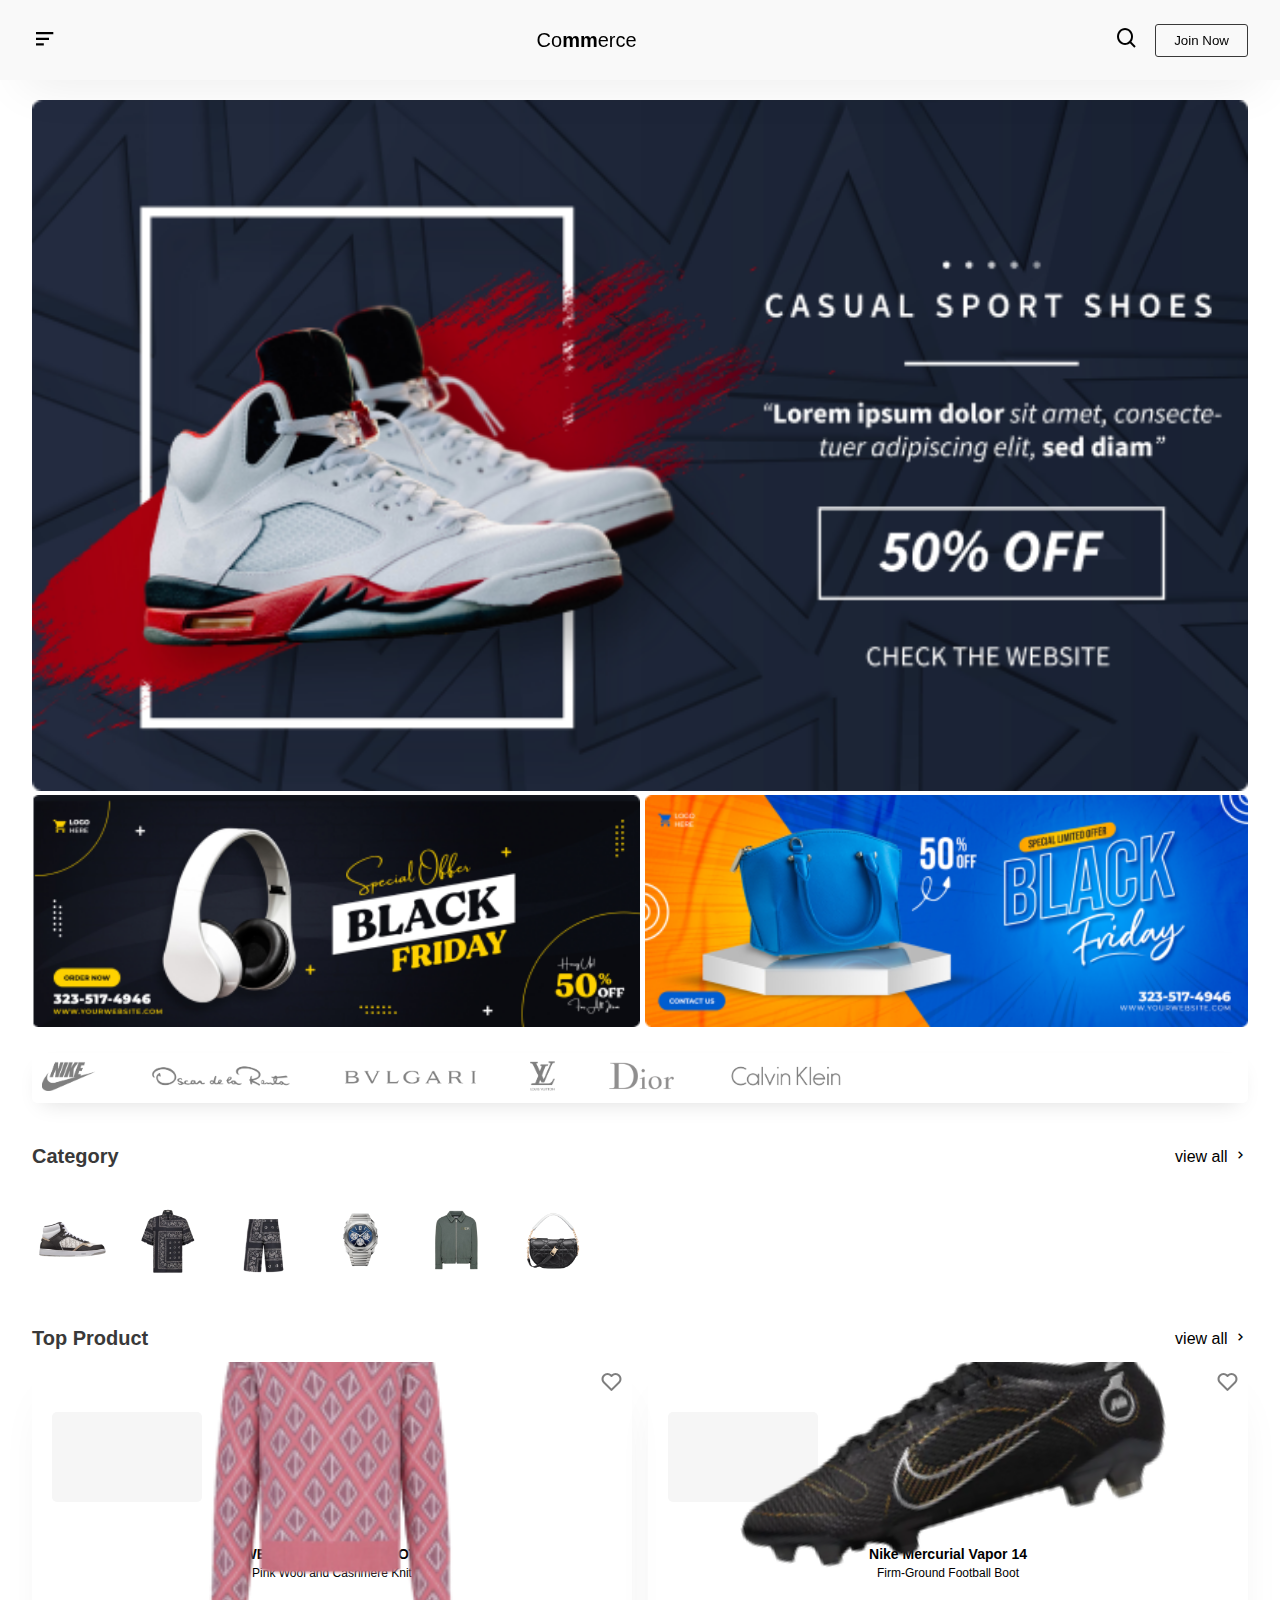
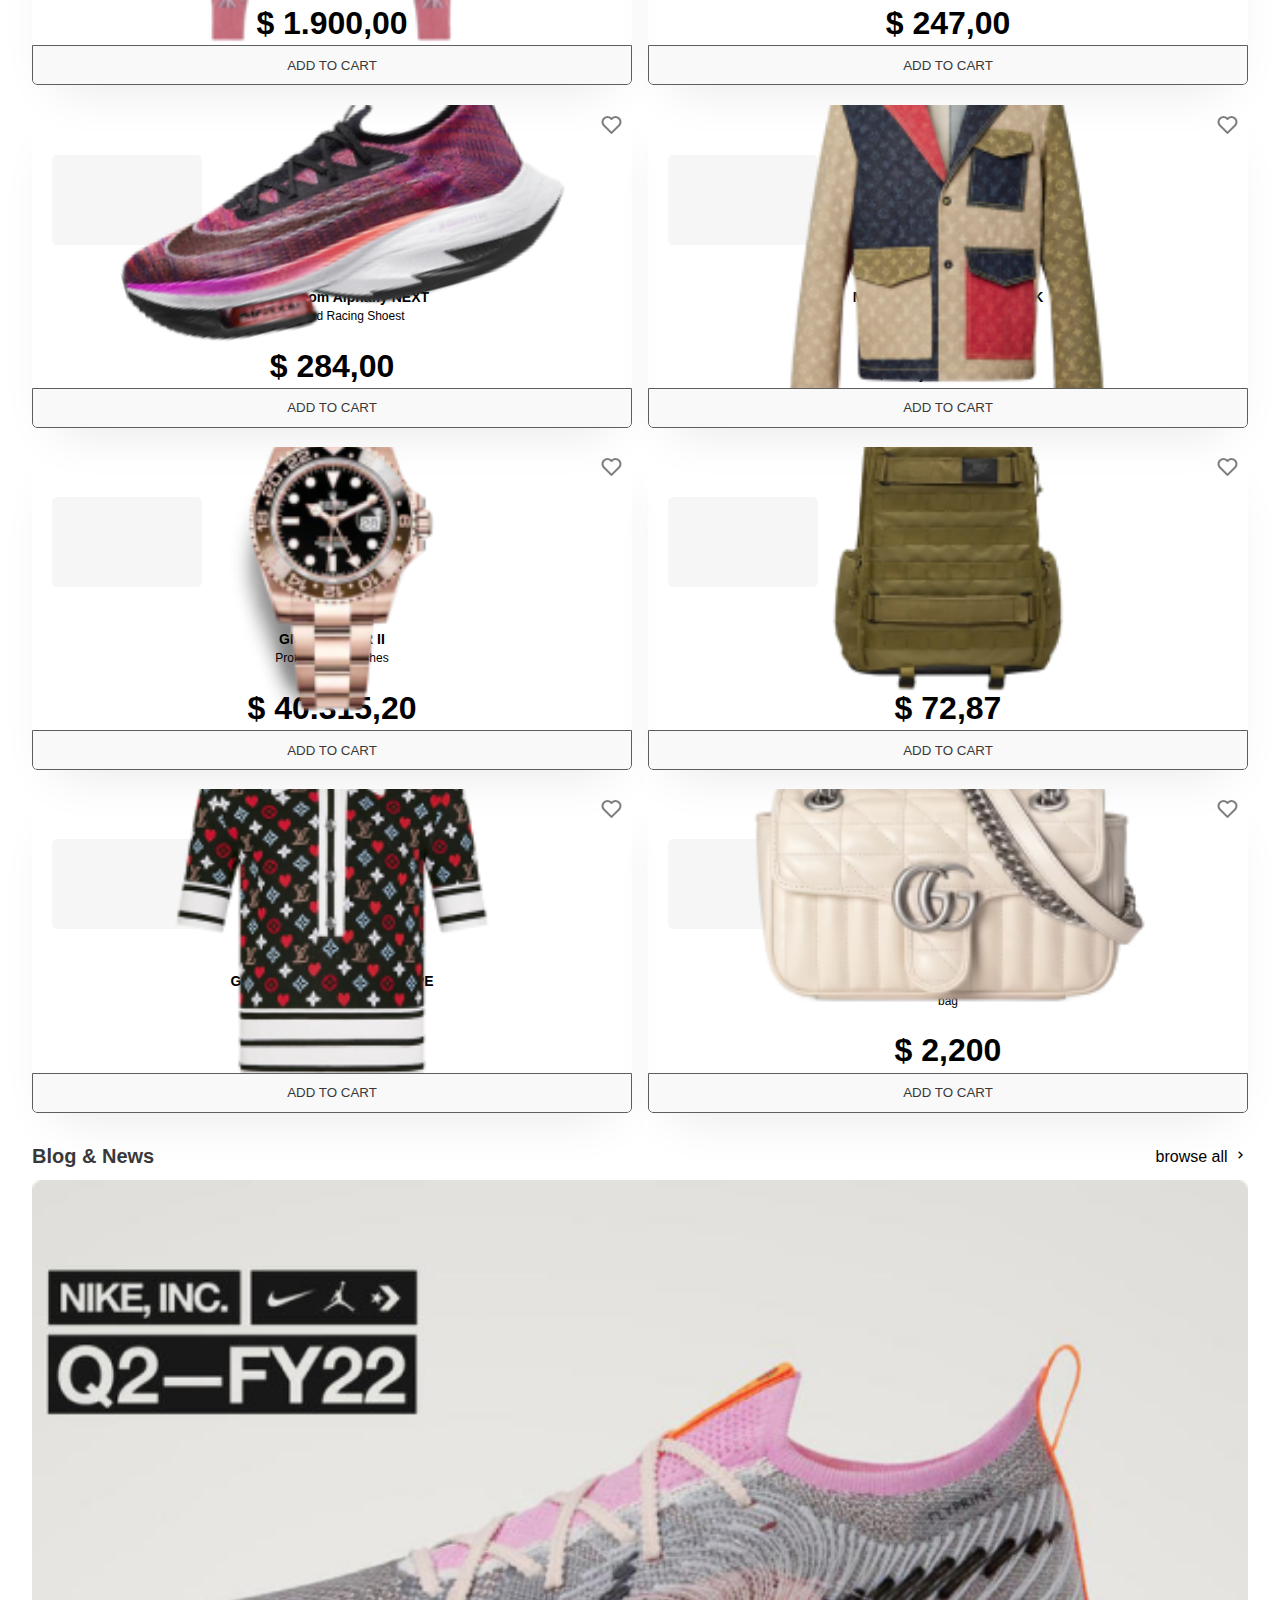
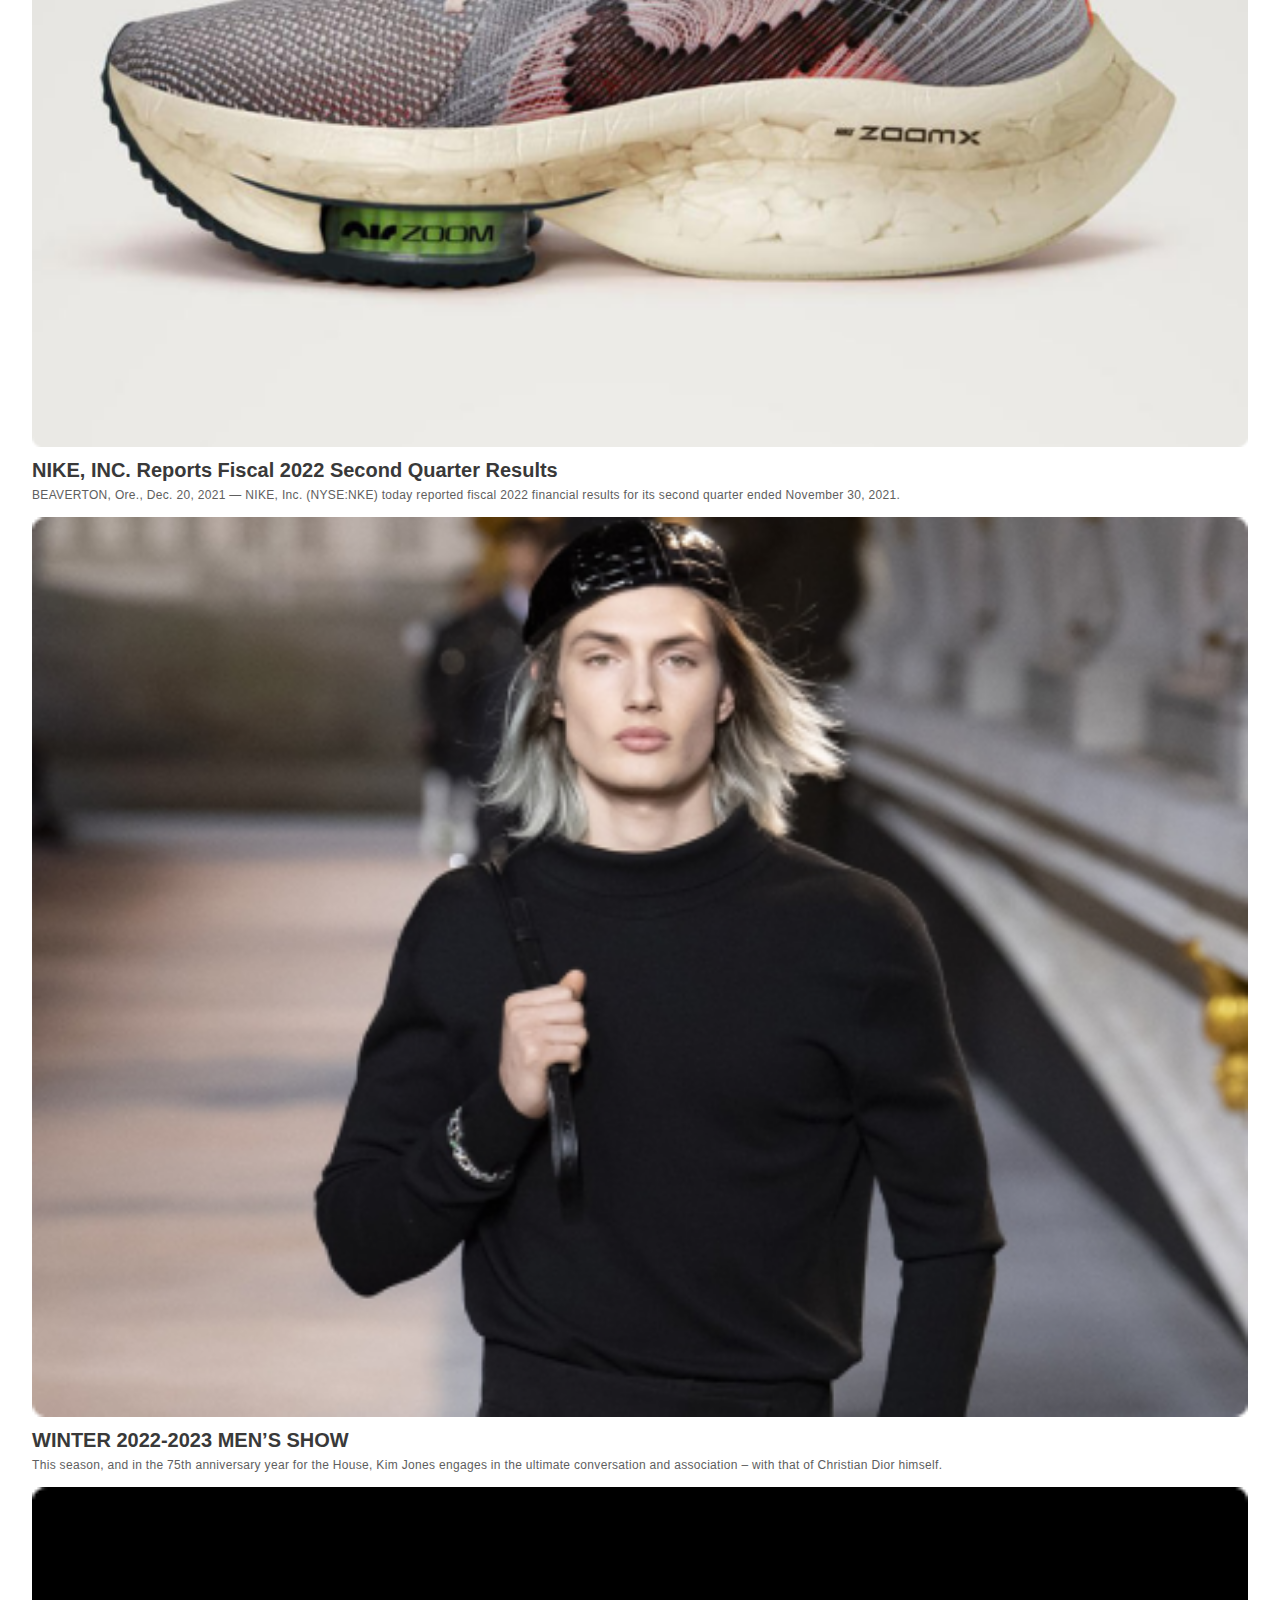
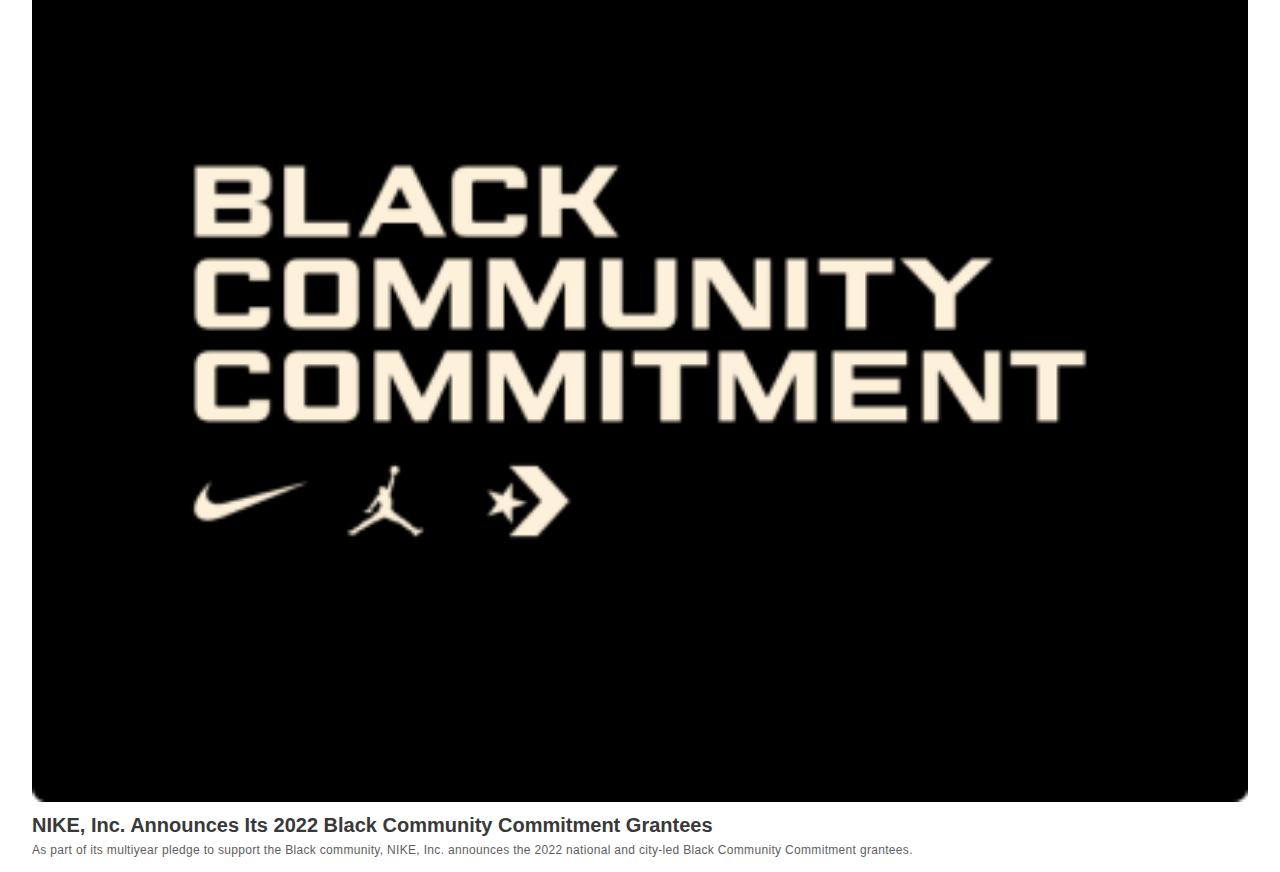
==== index.html @ ce69c4d4 "make blog section" ====
<!DOCTYPE html>
<html lang="en">
<head>
      <meta charset="UTF-8">
      <meta http-equiv="X-UA-Compatible" content="IE=edge">
      <meta name="viewport" content="width=device-width, initial-scale=1.0">
      <!-- Box Icon -->
      <link href='https://unpkg.com/boxicons@2.1.1/css/boxicons.min.css' rel='stylesheet'>
      <!-- Style Css -->
      <link rel="stylesheet" href="assets/css/style.css">
      <title>Document</title>
</head>
<body>
      <!-- ==========NAVBAR========== -->
      <section class="nav__container">
            <nav class="navbar" id="navbar">
                  <div class="nav__toggle">
                        <i class="bx bx-menu-alt-left toggle" ></i>
                  </div>

                  <div class="nav__menus">
                        <ul class="nav__list">
                              <li class="nav__link"><a href="#home" class="link__text"><i class='bx bx-home' ></i> Home</a></li>
                              <li class="nav__link"><a href="#shop" class="link__text"><i class='bx bx-store' ></i> Shop</a></li>
                              <li class="nav__link"><a href="#" class="link__text"><i class='bx bxl-blogger' ></i> Blog</a></li>
                              <li class="nav__link"><a href="assets/page/404page.html" class="link__text"><i class='bx bx-help-circle' ></i> Help</a></li>
                              <li class="nav__link"><a href="#" class="link__text"><i class='bx bx-cart' ></i> My Cart</a></li>
                        </ul>

                        <div class="close__toggle">
                              <i class='bx bx-x '></i>
                        </div>
                  </div>

                  <div class="brand__name">
                        <a href="#" class="logo">
                              <h1>Co<span>mm</span>erce</h1>
                        </a>
                  </div>

                  <div class="r__side">
                        <div class="search__icon">
                              <i class='bx bx-search' ></i>
                        </div>

                        <div class="join__button">
                              <button class="join">
                                    Join Now
                              </button>
                        </div>
                  </div>
            </nav>
      </section>
      <!-- ==========PRODUCT BANNER========== -->
      <section class="banner__container" id="home">
            <div class="banner__box1">
                  <img src="assets/img/banner-1.png" alt="Product Banner" class="main__banner">
            </div>
            <div class="banner__box2">
                  <img src="assets/img/banner-2.png" alt="Product Banner" class="secondary__banner">
                  <img src="assets/img/banner-3.png" alt="Product Banner" class="secondary__banner pl">
            </div>
      </section>
      <!-- ==========BRAND LOGO========== -->
      <section class="brand__container">
            <div class="logo__container">
                  <a href="https://www.nike.com/id/" class="brand__link" target="blank">
                        <img src="assets/img/brandIcon-1.png" alt="" class="brand__logo">
                  </a>
                  <a href="https://www.oscardelarenta.com/" class="brand__link" target="blank">
                        <img src="assets/img/brandIcon-2.png" alt="" class="brand__logo">
                  </a>
                  <a href="https://www.bulgari.com/en-int/" class="brand__link" target="blank">
                        <img src="assets/img/brandIcon-3.png" alt="" class="brand__logo">
                  </a>
                  <a href="https://ap.louisvuitton.com/eng-sg/homepage?dispatchCountry=SG" class="brand__link" target="blank">
                        <img src="assets/img/brandIcon-4.png" alt="" class="brand__logo">
                  </a>
                  <a href="https://www.dior.com/en_int" class="brand__link" target="blank">
                        <img src="assets/img/brandIcon-5.png" alt="" class="brand__logo">
                  </a>
                  <a href="https://www.calvinklein.us/en" class="brand__link" target="blank">
                        <img src="assets/img/brandIcon-6.png" alt="" class="brand__logo">
                  </a>
            </div>
      </section>
      <!-- ==========PRODUCT CATEGORY========== -->
      <section class="category__container">
            <div class="section__title">
                  <h3 class="tittle__header">Category</h3>
                  <a href="assets/page/404page.html" class="view__button">view all <i class='bx bx-chevron-right'></i></a>
            </div>
            <div class="inner__container">
                  <div class="category__box">
                        <a href="assets/page/404page.html" class="category__link"><img src="assets/img/productCategory-1.png" alt="" class="product__icon"></a>
                  </div>
                  <div class="category__box">
                        <a href="assets/page/404page.html" class="category__link"><img src="assets/img/productCategory-2.png" alt="" class="product__icon"></a>
                  </div>
                  <div class="category__box">
                        <a href="assets/page/404page.html" class="category__link"><img src="assets/img/productCategory-3.png" alt="" class="product__icon"></a>
                  </div>
                  <div class="category__box">
                        <a href="assets/page/404page.html" class="category__link"><img src="assets/img/productCategory-4.png" alt="" class="product__icon"></a>
                  </div>
                  <div class="category__box">
                        <a href="assets/page/404page.html" class="category__link"><img src="assets/img/productCategory-5.png" alt="" class="product__icon"></a>
                  </div>
                  <div class="category__box">
                        <a href="assets/page/404page.html" class="category__link"><img src="assets/img/productCategory-6.png" alt="" class="product__icon"></a>
                  </div>
            </div>
      </section>
      <!-- ==========PRODUCT CARD========== -->
      <section class="product__container" id="shop">
            <div class="section__title">
                  <h3 class="tittle__header">Top Product</h3>
                  <a href="assets/page/404page.html" class="view__button">view all <i class='bx bx-chevron-right'></i></a>
            </div>
            <div class="productCard__container">
                  <article class="product__card">
                        <div class="like__button ">
                              <svg xmlns="http://www.w3.org/2000/svg" class="i " width="24" height="24" viewBox="0 0 24 24" style="fill: rgba(0, 0, 0, 1);"><path d="M12 4.595a5.904 5.904 0 0 0-3.996-1.558 5.942 5.942 0 0 0-4.213 1.758c-2.353 2.363-2.352 6.059.002 8.412l7.332 7.332c.17.299.498.492.875.492a.99.99 0 0 0 .792-.409l7.415-7.415c2.354-2.354 2.354-6.049-.002-8.416a5.938 5.938 0 0 0-4.209-1.754A5.906 5.906 0 0 0 12 4.595zm6.791 1.61c1.563 1.571 1.564 4.025.002 5.588L12 18.586l-6.793-6.793c-1.562-1.563-1.561-4.017-.002-5.584.76-.756 1.754-1.172 2.799-1.172s2.035.416 2.789 1.17l.5.5a.999.999 0 0 0 1.414 0l.5-.5c1.512-1.509 4.074-1.505 5.584-.002z"></path></svg>
                        </div>

                        <div class="card__image">
                              <img src="assets/img/productCard-1.png" alt="" class="image__product">
                              <div class="image__background"></div>
                        </div>

                        <div class="card__text">
                              <h1 class="product__name">SWEATER - DIAMOND MOTIF</h1>
                              <h3 class="product__description">Pink Wool and Cashmere Knit</h3>
                        </div>

                        <div class="product__price">
                              <h1 class="price">$ 1.900,00</h1>
                        </div>

                        <div class="card__button">
                              <button class="addToCart__button">ADD TO CART</button>
                        </div>
                  </article>

                  <article class="product__card">
                        <div class="like__button ">
                              <svg xmlns="http://www.w3.org/2000/svg" class="i" width="24" height="24" viewBox="0 0 24 24" style="fill: rgba(0, 0, 0, 1);"><path d="M12 4.595a5.904 5.904 0 0 0-3.996-1.558 5.942 5.942 0 0 0-4.213 1.758c-2.353 2.363-2.352 6.059.002 8.412l7.332 7.332c.17.299.498.492.875.492a.99.99 0 0 0 .792-.409l7.415-7.415c2.354-2.354 2.354-6.049-.002-8.416a5.938 5.938 0 0 0-4.209-1.754A5.906 5.906 0 0 0 12 4.595zm6.791 1.61c1.563 1.571 1.564 4.025.002 5.588L12 18.586l-6.793-6.793c-1.562-1.563-1.561-4.017-.002-5.584.76-.756 1.754-1.172 2.799-1.172s2.035.416 2.789 1.17l.5.5a.999.999 0 0 0 1.414 0l.5-.5c1.512-1.509 4.074-1.505 5.584-.002z"></path></svg>
                        </div>

                        <div class="card__image">
                              <img src="assets/img/productCard-2.png" alt="" class="image__product shoes">
                              <div class="image__background"></div>
                        </div>

                        <div class="card__text">
                              <h1 class="product__name">Nike Mercurial Vapor 14</h1>
                              <h3 class="product__description">Firm-Ground Football Boot</h3>
                        </div>

                        <div class="product__price">
                              <h1 class="price">$ 247,00</h1>
                        </div>

                        <div class="card__button">
                              <button class="addToCart__button">ADD TO CART</button>
                        </div>
                  </article>

                  <article class="product__card">
                        <div class="like__button">
                              <svg xmlns="http://www.w3.org/2000/svg" class="i" width="24" height="24" viewBox="0 0 24 24" style="fill: rgba(0, 0, 0, 1);"><path d="M12 4.595a5.904 5.904 0 0 0-3.996-1.558 5.942 5.942 0 0 0-4.213 1.758c-2.353 2.363-2.352 6.059.002 8.412l7.332 7.332c.17.299.498.492.875.492a.99.99 0 0 0 .792-.409l7.415-7.415c2.354-2.354 2.354-6.049-.002-8.416a5.938 5.938 0 0 0-4.209-1.754A5.906 5.906 0 0 0 12 4.595zm6.791 1.61c1.563 1.571 1.564 4.025.002 5.588L12 18.586l-6.793-6.793c-1.562-1.563-1.561-4.017-.002-5.584.76-.756 1.754-1.172 2.799-1.172s2.035.416 2.789 1.17l.5.5a.999.999 0 0 0 1.414 0l.5-.5c1.512-1.509 4.074-1.505 5.584-.002z"></path></svg>
                        </div>

                        <div class="card__image">
                              <img src="assets/img/productCard-3.png" alt="" class="image__product shoes">
                              <div class="image__background"></div>
                        </div>

                        <div class="card__text">
                              <h1 class="product__name">Nike Air Zoom Alphafly NEXT</h1>
                              <h3 class="product__description">Men's Road Racing Shoest</h3>
                        </div>

                        <div class="product__price">
                              <h1 class="price">$ 284,00</h1>
                        </div>

                        <div class="card__button">
                              <button class="addToCart__button">ADD TO CART</button>
                        </div>
                  </article>

                  <article class="product__card">
                        <div class="like__button">
                              <svg xmlns="http://www.w3.org/2000/svg" class="i" width="24" height="24" viewBox="0 0 24 24" style="fill: rgba(0, 0, 0, 1);"><path d="M12 4.595a5.904 5.904 0 0 0-3.996-1.558 5.942 5.942 0 0 0-4.213 1.758c-2.353 2.363-2.352 6.059.002 8.412l7.332 7.332c.17.299.498.492.875.492a.99.99 0 0 0 .792-.409l7.415-7.415c2.354-2.354 2.354-6.049-.002-8.416a5.938 5.938 0 0 0-4.209-1.754A5.906 5.906 0 0 0 12 4.595zm6.791 1.61c1.563 1.571 1.564 4.025.002 5.588L12 18.586l-6.793-6.793c-1.562-1.563-1.561-4.017-.002-5.584.76-.756 1.754-1.172 2.799-1.172s2.035.416 2.789 1.17l.5.5a.999.999 0 0 0 1.414 0l.5-.5c1.512-1.509 4.074-1.505 5.584-.002z"></path></svg>
                        </div>

                        <div class="card__image">
                              <img src="assets/img/productCard-4.png" alt="" class="image__product ">
                              <div class="image__background"></div>
                        </div>

                        <div class="card__text">
                              <h1 class="product__name">MONOGRAM COLORBLOCK</h1>
                              <h3 class="product__description">TAILORED DENIM JACKET</h3>
                        </div>

                        <div class="product__price">
                              <h1 class="price">$ 3,700.00</h1>
                        </div>

                        <div class="card__button">
                              <button class="addToCart__button">ADD TO CART</button>
                        </div>
                  </article>

                  <article class="product__card">
                        <div class="like__button">
                              <svg xmlns="http://www.w3.org/2000/svg" class="i" width="24" height="24" viewBox="0 0 24 24" style="fill: rgba(0, 0, 0, 1);"><path d="M12 4.595a5.904 5.904 0 0 0-3.996-1.558 5.942 5.942 0 0 0-4.213 1.758c-2.353 2.363-2.352 6.059.002 8.412l7.332 7.332c.17.299.498.492.875.492a.99.99 0 0 0 .792-.409l7.415-7.415c2.354-2.354 2.354-6.049-.002-8.416a5.938 5.938 0 0 0-4.209-1.754A5.906 5.906 0 0 0 12 4.595zm6.791 1.61c1.563 1.571 1.564 4.025.002 5.588L12 18.586l-6.793-6.793c-1.562-1.563-1.561-4.017-.002-5.584.76-.756 1.754-1.172 2.799-1.172s2.035.416 2.789 1.17l.5.5a.999.999 0 0 0 1.414 0l.5-.5c1.512-1.509 4.074-1.505 5.584-.002z"></path></svg>
                        </div>

                        <div class="card__image">
                              <img src="assets/img/productCard-5.png" alt="" class="image__product ">
                              <div class="image__background"></div>
                        </div>

                        <div class="card__text">
                              <h1 class="product__name">GMT-MASTER II</h1>
                              <h3 class="product__description">Professional watches</h3>
                        </div>

                        <div class="product__price">
                              <h1 class="price">$ 40.315,20</h1>
                        </div>

                        <div class="card__button">
                              <button class="addToCart__button">ADD TO CART</button>
                        </div>
                  </article>

                  <article class="product__card">
                        <div class="like__button">
                              <svg xmlns="http://www.w3.org/2000/svg" class="i" width="24" height="24" viewBox="0 0 24 24" style="fill: rgba(0, 0, 0, 1);"><path d="M12 4.595a5.904 5.904 0 0 0-3.996-1.558 5.942 5.942 0 0 0-4.213 1.758c-2.353 2.363-2.352 6.059.002 8.412l7.332 7.332c.17.299.498.492.875.492a.99.99 0 0 0 .792-.409l7.415-7.415c2.354-2.354 2.354-6.049-.002-8.416a5.938 5.938 0 0 0-4.209-1.754A5.906 5.906 0 0 0 12 4.595zm6.791 1.61c1.563 1.571 1.564 4.025.002 5.588L12 18.586l-6.793-6.793c-1.562-1.563-1.561-4.017-.002-5.584.76-.756 1.754-1.172 2.799-1.172s2.035.416 2.789 1.17l.5.5a.999.999 0 0 0 1.414 0l.5-.5c1.512-1.509 4.074-1.505 5.584-.002z"></path></svg>
                        </div>

                        <div class="card__image">
                              <img src="assets/img/productCard-6.png" alt="" class="image__product ">
                              <div class="image__background"></div>
                        </div>

                        <div class="card__text">
                              <h1 class="product__name">Nike Sportswear RPM</h1>
                              <h3 class="product__description">Backpack (26L)</h3>
                        </div>

                        <div class="product__price">
                              <h1 class="price">$ 72,87</h1>
                        </div>

                        <div class="card__button">
                              <button class="addToCart__button">ADD TO CART</button>
                        </div>
                  </article>

                  <article class="product__card">
                        <div class="like__button">
                              <svg xmlns="http://www.w3.org/2000/svg" class="i" width="24" height="24" viewBox="0 0 24 24" style="fill: rgba(0, 0, 0, 1);"><path d="M12 4.595a5.904 5.904 0 0 0-3.996-1.558 5.942 5.942 0 0 0-4.213 1.758c-2.353 2.363-2.352 6.059.002 8.412l7.332 7.332c.17.299.498.492.875.492a.99.99 0 0 0 .792-.409l7.415-7.415c2.354-2.354 2.354-6.049-.002-8.416a5.938 5.938 0 0 0-4.209-1.754A5.906 5.906 0 0 0 12 4.595zm6.791 1.61c1.563 1.571 1.564 4.025.002 5.588L12 18.586l-6.793-6.793c-1.562-1.563-1.561-4.017-.002-5.584.76-.756 1.754-1.172 2.799-1.172s2.035.416 2.789 1.17l.5.5a.999.999 0 0 0 1.414 0l.5-.5c1.512-1.509 4.074-1.505 5.584-.002z"></path></svg>
                        </div>

                        <div class="card__image">
                              <img src="assets/img/productCard-7.png" alt="" class="image__product ">
                              <div class="image__background"></div>
                        </div>

                        <div class="card__text">
                              <h1 class="product__name">GAME ON CONTRAST STRIPE</h1>
                              <h3 class="product__description">POLO TOP</h3>
                        </div>

                        <div class="product__price">
                              <h1 class="price">$ 2,800.00</h1>
                        </div>

                        <div class="card__button">
                              <button class="addToCart__button">ADD TO CART</button>
                        </div>
                  </article>

                  <article class="product__card">
                        <div class="like__button">
                              <svg xmlns="http://www.w3.org/2000/svg" class="i" width="24" height="24" viewBox="0 0 24 24" style="fill: rgba(0, 0, 0, 1);"><path d="M12 4.595a5.904 5.904 0 0 0-3.996-1.558 5.942 5.942 0 0 0-4.213 1.758c-2.353 2.363-2.352 6.059.002 8.412l7.332 7.332c.17.299.498.492.875.492a.99.99 0 0 0 .792-.409l7.415-7.415c2.354-2.354 2.354-6.049-.002-8.416a5.938 5.938 0 0 0-4.209-1.754A5.906 5.906 0 0 0 12 4.595zm6.791 1.61c1.563 1.571 1.564 4.025.002 5.588L12 18.586l-6.793-6.793c-1.562-1.563-1.561-4.017-.002-5.584.76-.756 1.754-1.172 2.799-1.172s2.035.416 2.789 1.17l.5.5a.999.999 0 0 0 1.414 0l.5-.5c1.512-1.509 4.074-1.505 5.584-.002z"></path></svg>
                        </div>

                        <div class="card__image">
                              <img src="assets/img/productCard-8.png" alt="" class="image__product ">
                              <div class="image__background"></div>
                        </div>

                        <div class="card__text">
                              <h1 class="product__name">GG Marmont mini shoulder</h1>
                              <h3 class="product__description">bag</h3>
                        </div>

                        <div class="product__price">
                              <h1 class="price">$ 2,200</h1>
                        </div>

                        <div class="card__button">
                              <button class="addToCart__button">ADD TO CART</button>
                        </div>
                  </article>
            </div>
      </section>
      <!-- ==========BLOG AND NEWS========== -->
      <section class="blog__container">
            <div class="section__title">
                  <h3 class="tittle__header">Blog & News</h3>
                  <a href="assets/page/404page.html" class="view__button">browse all <i class='bx bx-chevron-right'></i></a>
            </div>

            <div class="content__container">
                  <article class="blog__wrapper">
                        <div class="blog__image">
                              <img src="assets/img/blogImg-1.png" alt="" class="image__blog">
                        </div>
                        <div class="blog__information">
                              <a href="https://news.nike.com/news/nike-inc-reports-fiscal-2022-second-quarter-results" class="blog__title">NIKE, INC. Reports Fiscal 2022 Second Quarter Results</a>
                              <h4 class="blog__descriptionn">BEAVERTON, Ore., Dec. 20, 2021 — NIKE, Inc. (NYSE:NKE) today reported fiscal 2022 financial results for its second quarter ended November 30, 2021.</h4>
                        </div>
                  </article>

                  <article class="blog__wrapper">
                        <div class="blog__image">
                              <img src="assets/img/blogImg-2.png" alt="" class="image__blog">
                        </div>
                        <div class="blog__information">
                              <a href="https://www.dior.com/en_sk/mens-fashion/shows/winter-2022-2023-men%E2%80%99s-show" class="blog__title">WINTER 2022-2023 MEN’S SHOW</a>
                              <h4 class="blog__descriptionn">This season, and in the 75th anniversary year for the House, Kim Jones engages in the ultimate conversation and association – with that of Christian Dior himself.</h4>
                        </div>
                  </article>

                  <article class="blog__wrapper">
                        <div class="blog__image">
                              <img src="assets/img/blogImg-3.png" alt="" class="image__blog">
                        </div>
                        <div class="blog__information">
                              <a href="https://news.nike.com/news/nike-inc-black-community-commitment-2022" class="blog__title">NIKE, Inc. Announces Its 2022 Black Community Commitment Grantees</a>
                              <h4 class="blog__descriptionn">As part of its multiyear pledge to support the Black community, NIKE, Inc. announces the 2022 national and city-led Black Community Commitment grantees.</h4>
                        </div>
                  </article>
            </div>
      </section>
      <!-- ==========FOOTER========== -->
<!-- Javascript -->
<script src="assets/js/main.js"></script>
</body>
</html>
---- assets/css/style.css ----
/* ==========BASE========== */
*{
      margin: 0;
      padding: 0;
      box-sizing: border-box;
}

html{
      scroll-behavior: smooth;
      font-family: poppy-sans, sans-serif;
}

button{
      cursor: pointer;
      outline: 0;
}

ul,li,ol,a{
      text-decoration: none;
      list-style: none;
      color: #000;
}
/* ==========VARIABLE========== */
:root{
      --p__color: #393939;
      --s__color: #5E5E5E;
      --d__color: #f9f9f9;

      --soft__shadow: 1px 24px 50px -23px rgba(0, 0, 0, 0.1);
      --normal__shadow: 0px 9px 22px -10px rgba(0, 0, 0, 0.15);
      --hard__shadow: 0px 100px 80px rgba(0, 0, 0, 0.07), 0px 30.1471px 24.1177px rgba(0, 0, 0, 0.0456112), 0px 12.5216px 10.0172px rgba(0, 0, 0, 0.035), 0px 4.5288px 3.62304px rgba(0, 0, 0, 0.0243888);

      --h1: 1.625rem; /* 26px */
      --h2: 1.5rem; /* 24px */
      --h3: 1.25rem; /* 20px */
      --h4: 1.125rem; /* 18px */
      --h5: 1rem; /* 16px */
      --h6: .875rem; /* 14px */
      --p: .75rem; /* 12px */

      --sb:600;
      --m:500;
      --l:300;
}

/* ==========REUSABLE========== */
.pl{
      padding-left: 5px;
}


/* ==========NAVBAR========== */
.nav__container{
      width: 100%;
      height: 80px;
      position: fixed;
      top: 0;
      right: 0;
      background: var(--d__color);
      z-index: 11;
      box-shadow: var(--soft__shadow)
}

.navbar{
      width: 95%;
      height: 100%;
      margin: 0 auto;
      display: flex;
      justify-content: space-between;
      align-items: center;
}

.nav__menus{
      display:flex;
      flex-direction:column;
      justify-content:center;
      align-items: center;
      gap: 1.15rem;
      position: fixed;
      top:0;
      right: 1960px;
      width: 100%;
      height: 100%;
      background: var(--d__color);
      transition: .6s ease-in-out;
      z-index: 100;
}

.nav__menus.open{
      right: 0;
      transition: .6s ease-in-out;
}

.nav__list{
      display: inherit;
      flex-direction: column;
      gap: 1.5rem;
      padding: 12px;
}

.close__toggle > i{
      font-size: var(--h1);
      color: var(--p__color);
      cursor: pointer;
}

.nav__link > a{
      font-size: var(--h5);
      font-weight: var(--l);
      color: var(--s__color);
}

.nav__link > a:hover{
      color: var(--p__color);
      font-weight: var(--m);
}

.nav__link > a > i{
      font-weight: var(--m);
      color: var(--p__color);
      font-size: var(--h3);
}

.nav__toggle > .bx{
      font-size: var(--h1);
      cursor: pointer;
}

.logo > h1{
      font-weight: var(--m);
      font-size: var(--h3);
}

.logo > h1 > span{
      font-weight: var(--sb);
}

.r__side{
      display: flex;
      gap: 1rem;
      align-items: center;
}

.search__icon > i{
      font-size: var(--h2);
      cursor: pointer;
}

.join{
      padding: 8px 18px;
      background: none;
      border: .5px solid var(--p__color);
      border-radius: 3px;
      transition: .3s ease-in-out;
}

.join:hover{
      /* border: .1px; */
      background: var(--p__color);
      color: var(--d__color);
      transition: .3s ease-in-out;
}
/* ==========PRODUCT BANNER========== */
.banner__container{
      width: 100%;
      height: auto;
      display: flex;
      flex-direction: column;
      align-items: center;
      /* justify-content: center; */
      margin-top: 100px;

}

.banner__box1,.banner__box2{
      width: 95%;
}

.banner__box1 > img {
      width: 100%;
      height: auto;
      object-fit: cover;
}

.banner__box2{
      display: flex;
}

.banner__box2 > img {
      width: 50%;
      /* padding: 0px 0px 0px 5px; */
}
/* ==========BRAND LOGO========== */
.brand__container{
      width: 100%;
      height: auto;
      margin-bottom: 42px;
}

.logo__container{
      width: 95%;
      height: 50px;
      margin: 26px auto 0 auto;
      background: #ffff;
      border-radius: 5px;
      overflow-x: scroll;
      display: flex;
      gap: 2rem;
      align-items: center;
      box-shadow: var(--normal__shadow);
}

::-webkit-scrollbar {
      display: none;
}

.logo__container > a > img {
      width: auto;
      height: 30px;
      padding: 0 10px;
      opacity: .5;
      transition: .3s ease-in-out;
}

.logo__container > img:hover{
      opacity: 1;
      transition: .3s ease-in-out;
}

/* ==========PRODUCT CATEGORY========== */
.category__container{
      width: 100%;
      height: auto;
      margin-bottom: 42px;
}

.inner__container{
      width: 95%;
      height: auto;
      margin: 32px auto 32px auto;
      display: flex;
      flex-wrap: wrap;
      /* justify-content:space-between; */
      row-gap: 1.5rem;
      column-gap: 1rem;
}

.category__box{
      background: #ffff;
      border-radius: 5px;
}

.category__box:hover{
      box-shadow: var(--normal__shadow);
}

.category__box > a > img{
      width: 80px;
}
/* ==========PRODUCT CARD========== */
.product__container{
      width: 100%;
      height: auto;
      /* margin-bottom: 32px; */
}

.section__title{
      width: 95%;
      height: auto;
      display: flex;
      align-items: center;
      justify-content: space-between;
      margin: 12px auto;
}

.tittle__header{
      color: var(--p__color);
      font-size: var(--h3);
      font-weight: var(--sb);
}

.productCard__container{
      width: 95%;
      margin: 0 auto 32px auto;
      display: grid;
      grid-template-columns: repeat(2, 1fr);
      gap: 1rem;
      row-gap: 1.2rem;
}

.product__card{
      min-width: 150px;
      min-height: 300px;
      border-radius: 5px;
      box-shadow: var(--soft__shadow);
      cursor: pointer;
      overflow: hidden;
}

.product__card:hover{
      outline: 1px solid var(--s__color);
}

.product__card:hover > .card__image > .image__product{
      transform: scale(1.05);
      transition: .3s ease-in-out;
}

.product__card:hover > .card__image > .shoes{
      transform: scale(5);
      transform: rotate(-10deg);
}

.product__card:hover .addToCart__button{
      background: var(--p__color);
      color: var(--d__color);
      transition: all .3s ease-in-out;
}

.card__image{
      width: 100%;
      height: 150px;
      margin-bottom: 8px;
      position: relative;
      display: flex;
      align-items: center;
      justify-content: center;
}

.card__image::before{
      content: "";
      position: absolute;
      width: 150px;
      height: 90px;
      background: #f6f6f6;
      border-radius: 5px;
      z-index: -1;
      top: 25px;
      left: 20px;
}

.image__product{
      width: 90%;
      height: auto;
      object-fit: cover;
      -moz-user-select: none;
      -webkit-user-select: none;
      user-select: none;
      transition: all .3s ease-in-out;
}

.shoes{
      transform: rotate(-15deg);
}

.like__button{
      position: relative;
      width: 100%;
      height: 25px;
}

.like__button > .i {
      position: absolute;
      top: 0;
      right: 0;
      width: 25px;
      font-weight: var(--l);
      color: var(--s__color);
      cursor: pointer;
      margin: 8px 8px 0 0;
      opacity: .5;
}

.liked{
      background: red;
}

.card__text, .product__price{
      width: 100%;
      height: auto;
      text-align: center;
      line-height: 1.2rem;
}

.card__text{
      display: block;
      min-height: 60px;
}

.product__price{
      margin-bottom:12px;
}

.product__name{
      font-size: var(--h6);
      font-weight: var(--sb)
}

.product__description{
      font-size: var(--p);
      font-weight: var(--l);
}

.price{
      margin: 9px 0;
}

.card__button{
      width: 100%;
      height: 40px;
      position: relative;
}

.addToCart__button{
      position: absolute;
      bottom: 0;
      right: 0;
      width: 100%;
      height: 100%;
      border-radius: 0 0 5px 5px;
      border: 1px solid var(--s__color);
      color: var(--p__color);
      background: var(--d__color);
      transition: all .3s ease-in-out ;
}



/* ==========BLOG AND NEWS========== */
.blog__container{
      width: 100%;
      height: 100%;
}

.content__container{
      width: 95%;
      margin: 0 auto;
}

.blog__wrapper{
      width: 100%;
      margin: 0 auto 14px auto;
}

.blog__image{
      width: 100%;
      margin-bottom: 8px;
}

.image__blog{
      width: 100%;
      height: auto;
      object-fit:cover;
}

.blog__title{
      font-size: var(--h3);
      color: var(--p__color);
      font-weight: var(--sb);
}

.blog__title:hover{
      color: #000;
      transition: .3s ease-in-out;
}

.blog__descriptionn{
      font-size: var(--p);
      color: var(--s__color);
      font-weight: var(--l);
      line-height:15px;
      letter-spacing:0.02rem;
      margin-top: 6px;
}
/* ==========FOOTER========== */
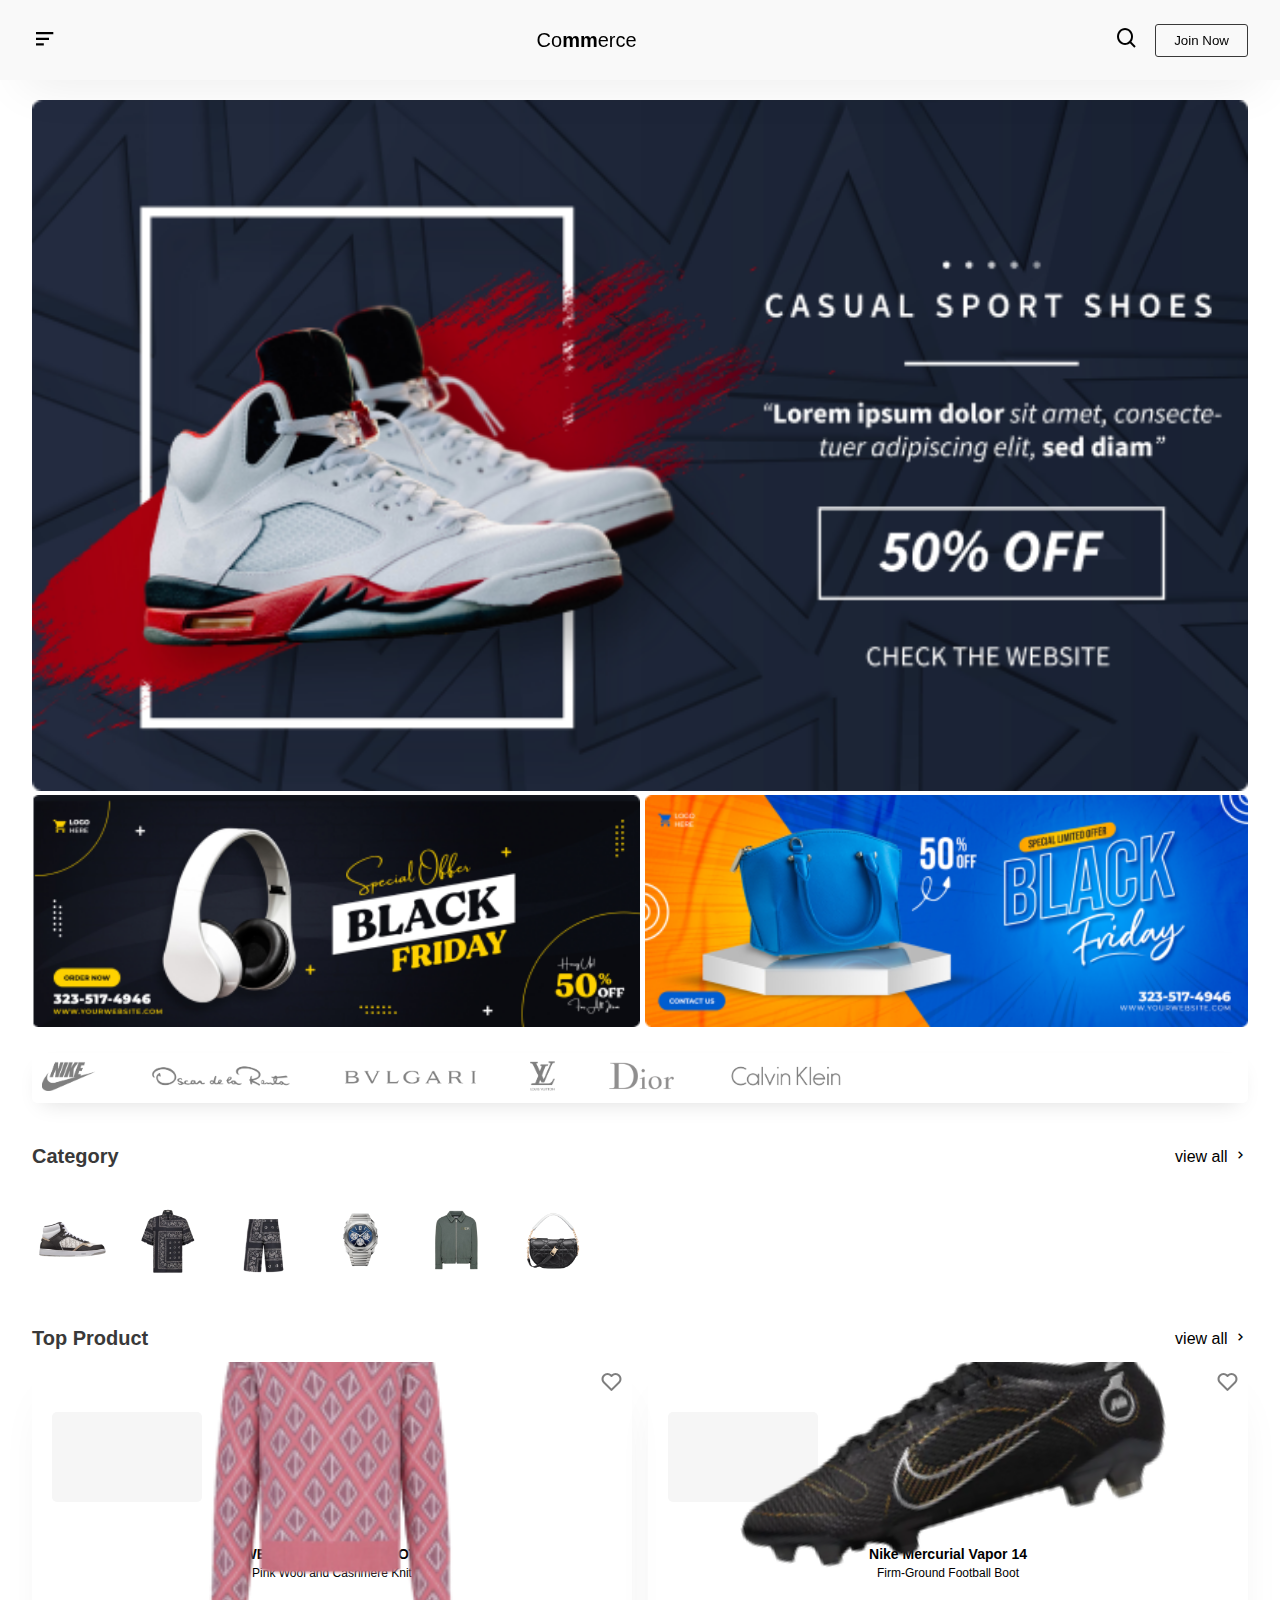
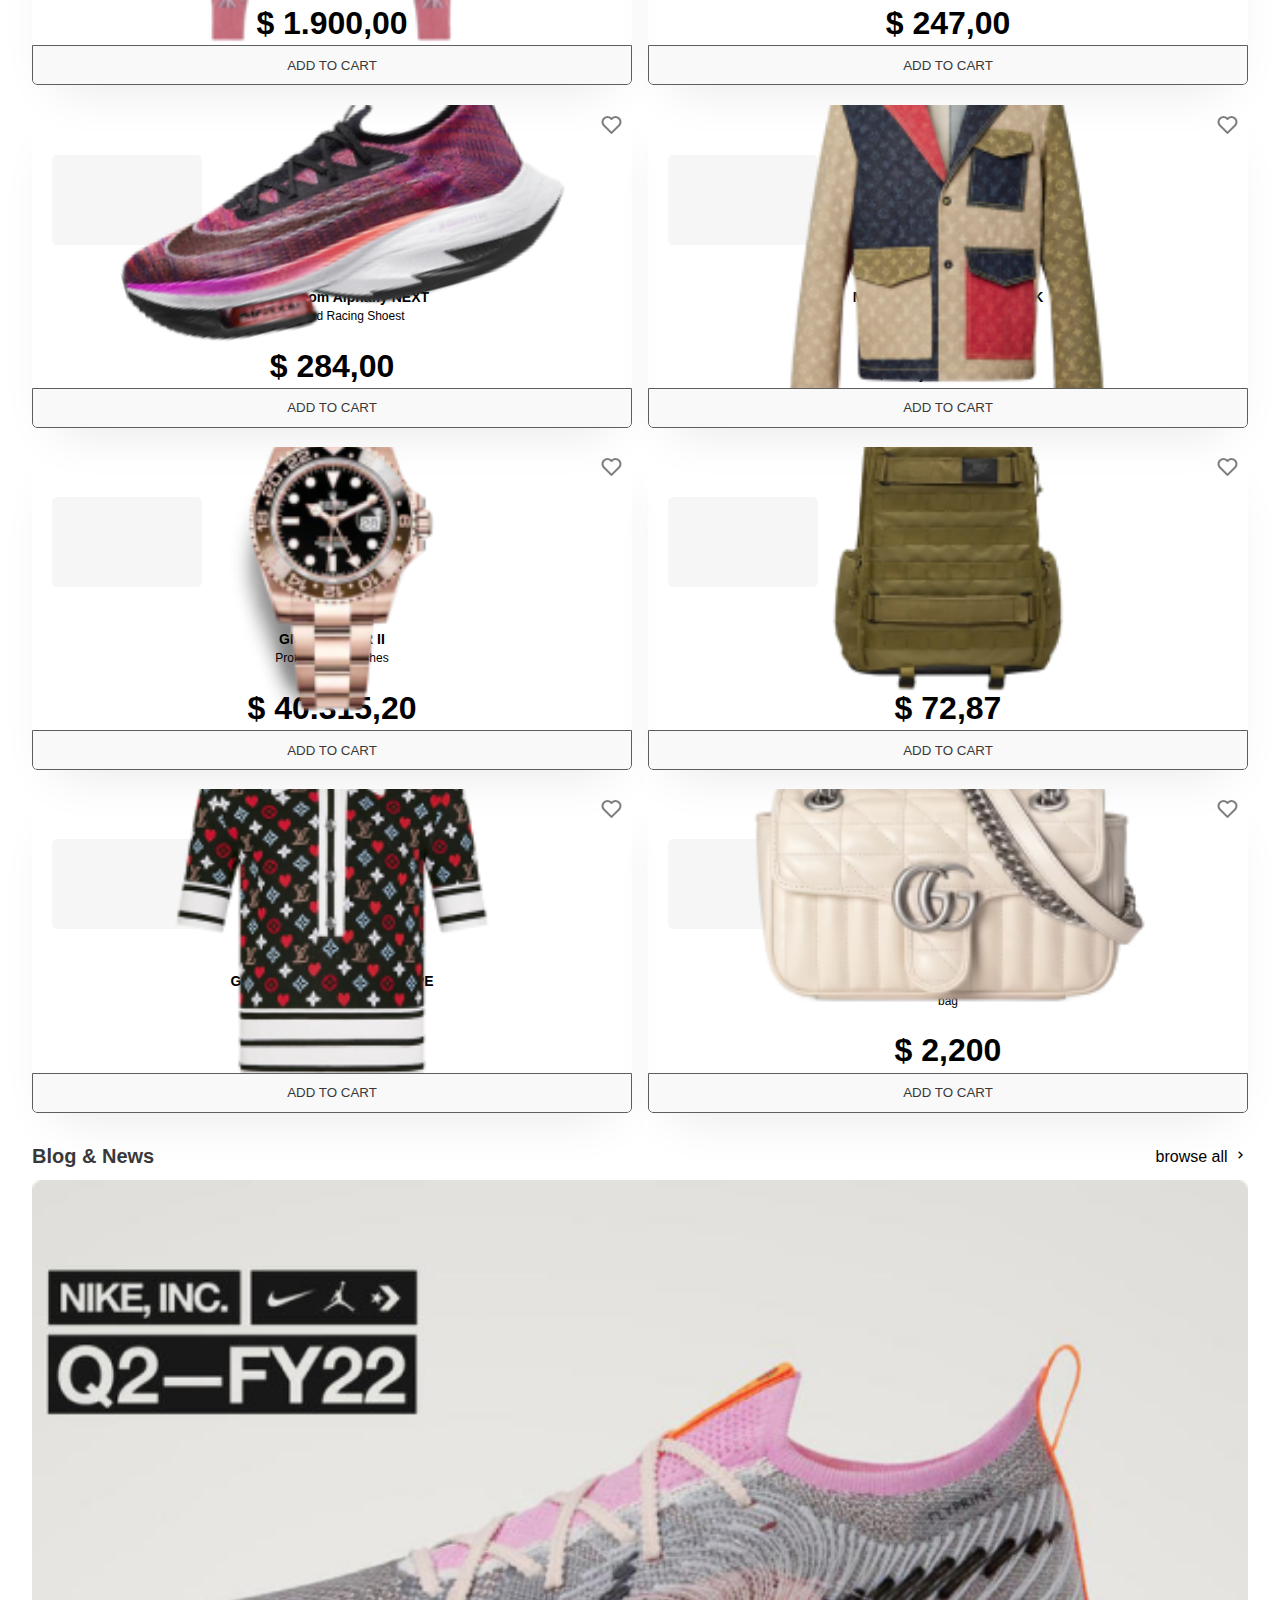
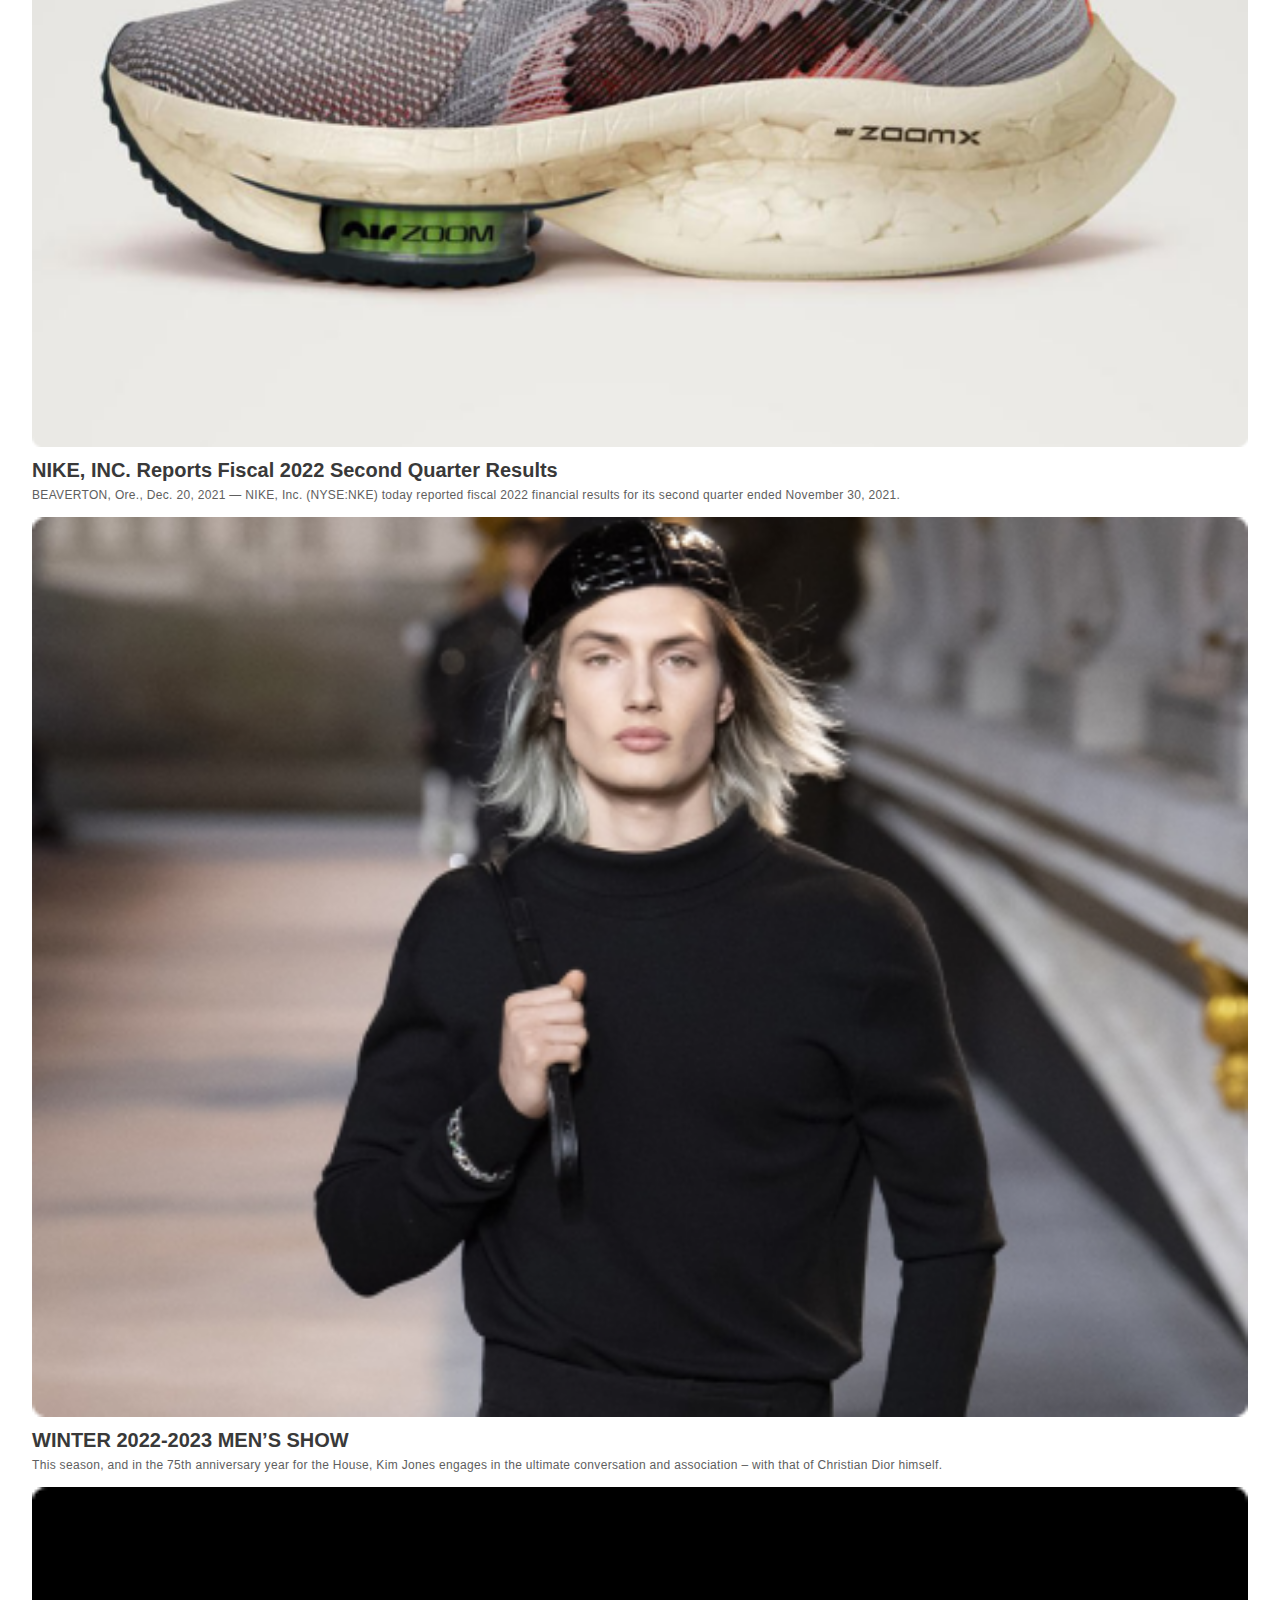
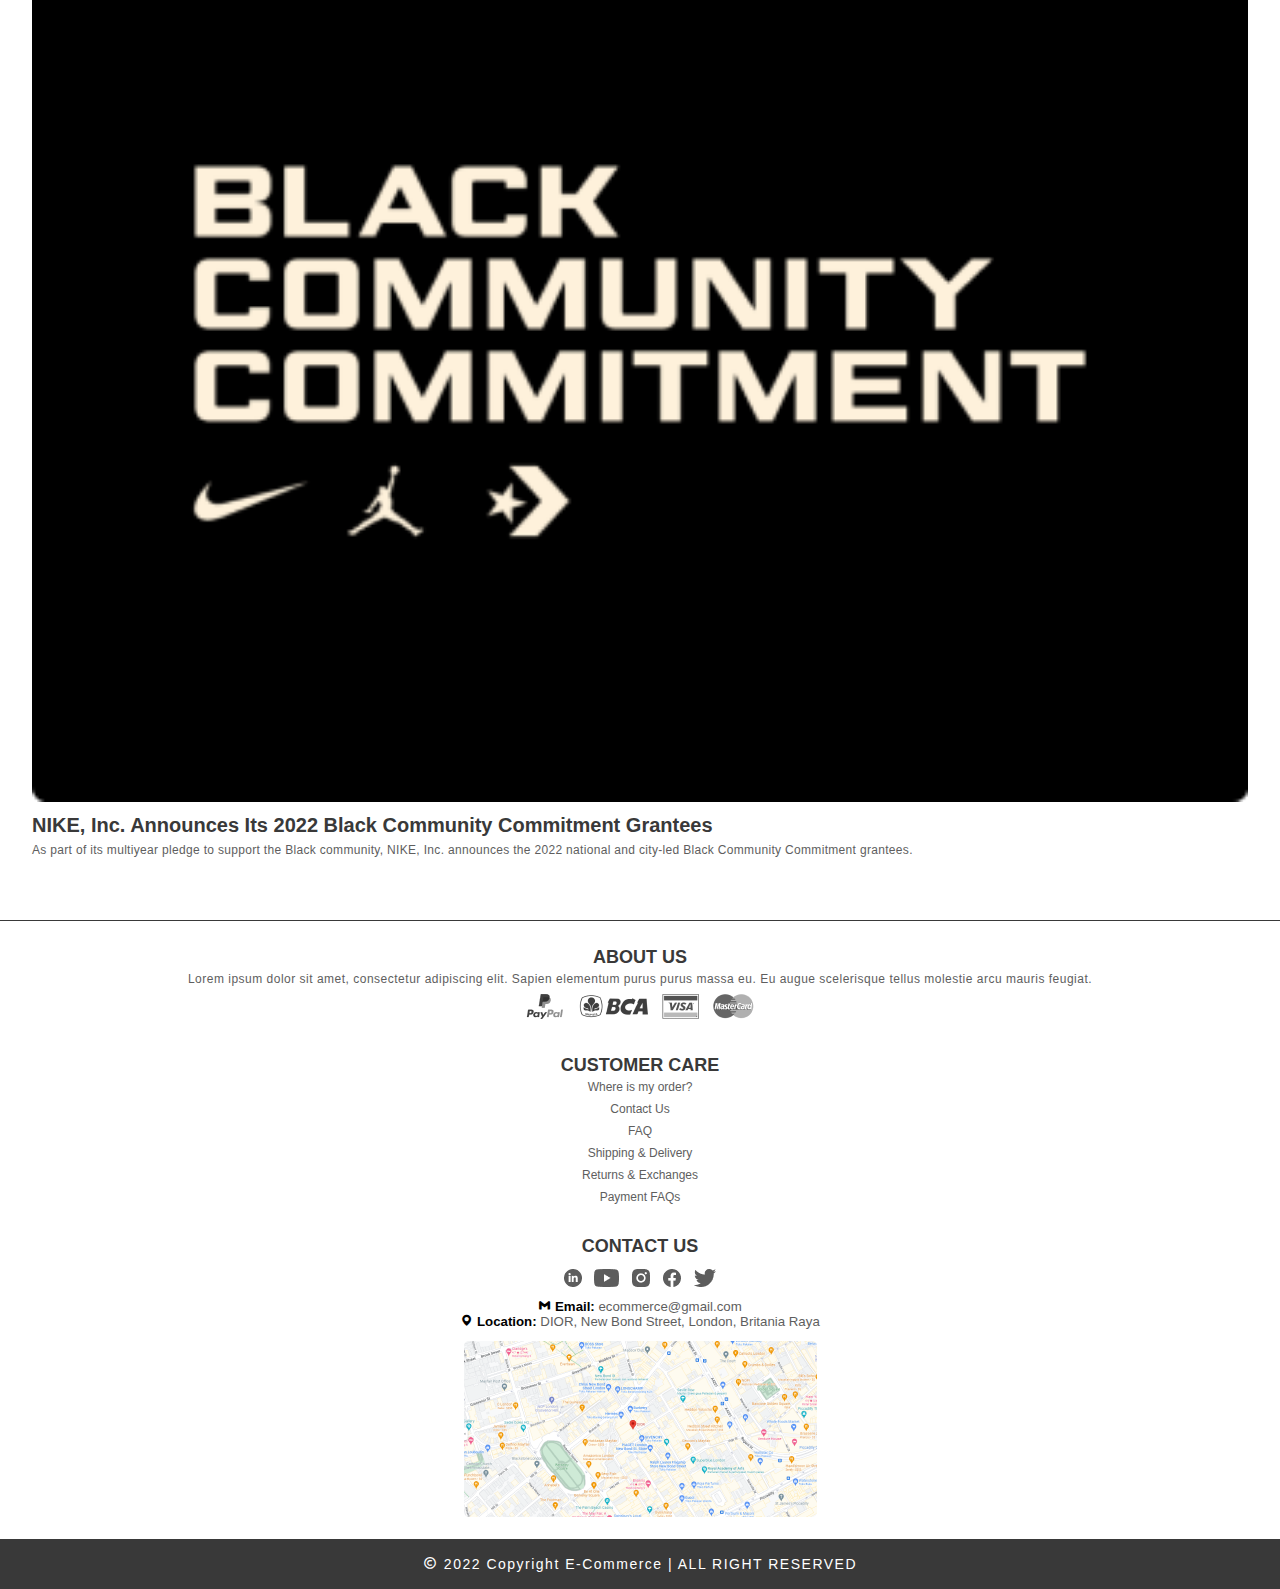
==== commit 0c3f055f: "make footer section" ====
--- a/index.html
+++ b/index.html
@@ -64,22 +64,22 @@
       <!-- ==========BRAND LOGO========== -->
       <section class="brand__container">
             <div class="logo__container">
-                  <a href="https://www.nike.com/id/" class="brand__link" target="blank">
+                  <a href="#" class="brand__link">
                         <img src="assets/img/brandIcon-1.png" alt="" class="brand__logo">
                   </a>
-                  <a href="https://www.oscardelarenta.com/" class="brand__link" target="blank">
+                  <a href="#" class="brand__link">
                         <img src="assets/img/brandIcon-2.png" alt="" class="brand__logo">
                   </a>
-                  <a href="https://www.bulgari.com/en-int/" class="brand__link" target="blank">
+                  <a href="#" class="brand__link">
                         <img src="assets/img/brandIcon-3.png" alt="" class="brand__logo">
                   </a>
-                  <a href="https://ap.louisvuitton.com/eng-sg/homepage?dispatchCountry=SG" class="brand__link" target="blank">
+                  <a href="#" class="brand__link">
                         <img src="assets/img/brandIcon-4.png" alt="" class="brand__logo">
                   </a>
-                  <a href="https://www.dior.com/en_int" class="brand__link" target="blank">
+                  <a href="#" class="brand__link">
                         <img src="assets/img/brandIcon-5.png" alt="" class="brand__logo">
                   </a>
-                  <a href="https://www.calvinklein.us/en" class="brand__link" target="blank">
+                  <a href="#" class="brand__link">
                         <img src="assets/img/brandIcon-6.png" alt="" class="brand__logo">
                   </a>
             </div>
@@ -351,6 +351,64 @@
             </div>
       </section>
       <!-- ==========FOOTER========== -->
+      <section class="footer">
+            <div class="footer__container">
+                  <div class="about__us">
+                        <h4 class="about__title">ABOUT US</h4>
+                        <p class="description">Lorem ipsum dolor sit amet, consectetur adipiscing elit. Sapien elementum purus purus massa eu. Eu augue scelerisque tellus molestie arcu mauris feugiat. </p>
+                        <div class="bank__logo">
+                              <img src="assets/img/bankLogo-1.png" alt="" class="logo__bank">
+                              <img src="assets/img/bankLogo-2.png" alt="" class="logo__bank">
+                              <img src="assets/img/bankLogo-3.png" alt="" class="logo__bank">
+                              <img src="assets/img/bankLogo-4.png" alt="" class="logo__bank">
+                        </div>
+                  </div>
+
+                  <div class="customer__care">
+                        <h4 class="customer__title">CUSTOMER CARE</h4>
+                        <ul class="service__list">
+                              <li class="service">Where is my order?</li>
+                              <li class="service">Contact Us</li>
+                              <li class="service">FAQ</li>
+                              <li class="service">Shipping & Delivery</li>
+                              <li class="service">Returns & Exchanges</li>
+                              <li class="service">Payment FAQs</li>
+                        </ul>
+                  </div>
+
+                  <div class="contact__us">
+                        <h4 class="contact__title">CONTACT US</h4>
+                        <div class="social__media">
+                              <a href="https://www.linkedin.com/in/tresna-agustina-586a34210/" class="social__link">
+                                    <img src="assets/img/socialMedia-1.png" alt="" class="sosmed__icon">
+                              </a>
+                              <a href="https://www.youtube.com/channel/UCnqQmvh-joIhjGR-8RGtuCw" class="social__link">
+                                    <img src="assets/img/socialMedia-2.png" alt="" class="sosmed__icon">
+                              </a>
+                              <a href="https://www.instagram.com/tresna_agustina/?hl=id" class="social__link">
+                                    <img src="assets/img/socialMedia-3.png" alt="" class="sosmed__icon">
+                              </a>
+                              <a href="#" class="social__link">
+                                    <img src="assets/img/socialMedia-4.png" alt="" class="sosmed__icon">
+                              </a>
+                              <a href="https://twitter.com/agustina_tresna" class="social__link">
+                                    <img src="assets/img/socialMedia-5.png" alt="" class="sosmed__icon">
+                              </a>
+                              
+                        </div>
+                        <div class="contact__detail">
+                              <h5 class="email"><span><i class='bx bxl-gmail'></i> Email:</span> ecommerce@gmail.com</h5>
+                              <h5 class="email"><span><i class='bx bxs-map' ></i> Location:</span> DIOR, New Bond Street, London, Britania Raya</h5>
+                        </div>
+                        <div class="maps">
+                              <img src="assets/img/mapsImage.png" alt="" class="location__img">
+                        </div>
+                  </div>
+            </div>
+            <footer>
+                  <h4 class="copyright__info"><i class='bx bx-copyright' ></i> 2022 Copyright E-Commerce | ALL RIGHT RESERVED</h4>
+            </footer>
+      </section>
 <!-- Javascript -->
 <script src="assets/js/main.js"></script>
 </body>
--- a/assets/css/style.css
+++ b/assets/css/style.css
@@ -222,7 +222,7 @@
       transition: .3s ease-in-out;
 }
 
-.logo__container > img:hover{
+.logo__container > a > img:hover{
       opacity: 1;
       transition: .3s ease-in-out;
 }
@@ -472,4 +472,92 @@
       letter-spacing:0.02rem;
       margin-top: 6px;
 }
-/* ==========FOOTER========== */+/* ==========FOOTER========== */
+.footer{
+      width: 100%;
+      margin-top: 62px; 
+      border-top: 1px solid var(--p__color);
+}
+
+.footer__container{
+      width: 95%;
+      margin: 26px auto 0 auto;
+      text-align: center;
+}
+
+.about__us, .customer__care{
+      margin-bottom: 32px;
+}
+
+.about__title, .customer__title, .contact__title{
+      font-size: var(--h4);
+      color: var(--p__color);
+      margin-bottom: 4px;
+}
+
+.sosmed__icon{
+      margin: 8px auto;
+}
+
+.description{
+      font-size: var(--p);
+      color: var(--s__color);
+      font-weight: var(--l);
+      letter-spacing: .5px;
+      margin-bottom: 8px;
+}
+
+.logo__bank:not(:first-child), .social__link:not(:first-child){
+      margin-left: 8px;
+}
+
+.logo__bank{
+      cursor: pointer;
+}
+
+.service{
+      font-size: var(--p);
+      color: var(--s__color);
+      cursor: pointer;
+}
+
+.service:hover{
+      color: var(--p__color);
+      text-decoration: underline;
+}
+
+.service:not(:first-child){
+      margin-top: 8px;
+}
+
+.contact__detail{
+      margin-bottom: 12px;
+}
+
+.contact__detail > h5{
+      font-weight: var(--l);
+      color: var(--s__color);
+}
+
+.contact__detail > h5 > span {
+      font-weight: 700;
+      color: #000;
+}
+
+footer{
+      width: 100%;
+      height: 50px;
+      background: var(--p__color);
+      display: flex;
+      align-items: center;
+      justify-content: center;
+      margin-top: 18px;
+}
+
+.copyright__info{
+      text-align: center;
+      color: #fff;
+      font-size: var(--h6);
+      font-weight: 200;
+      letter-spacing: 1.5px;
+}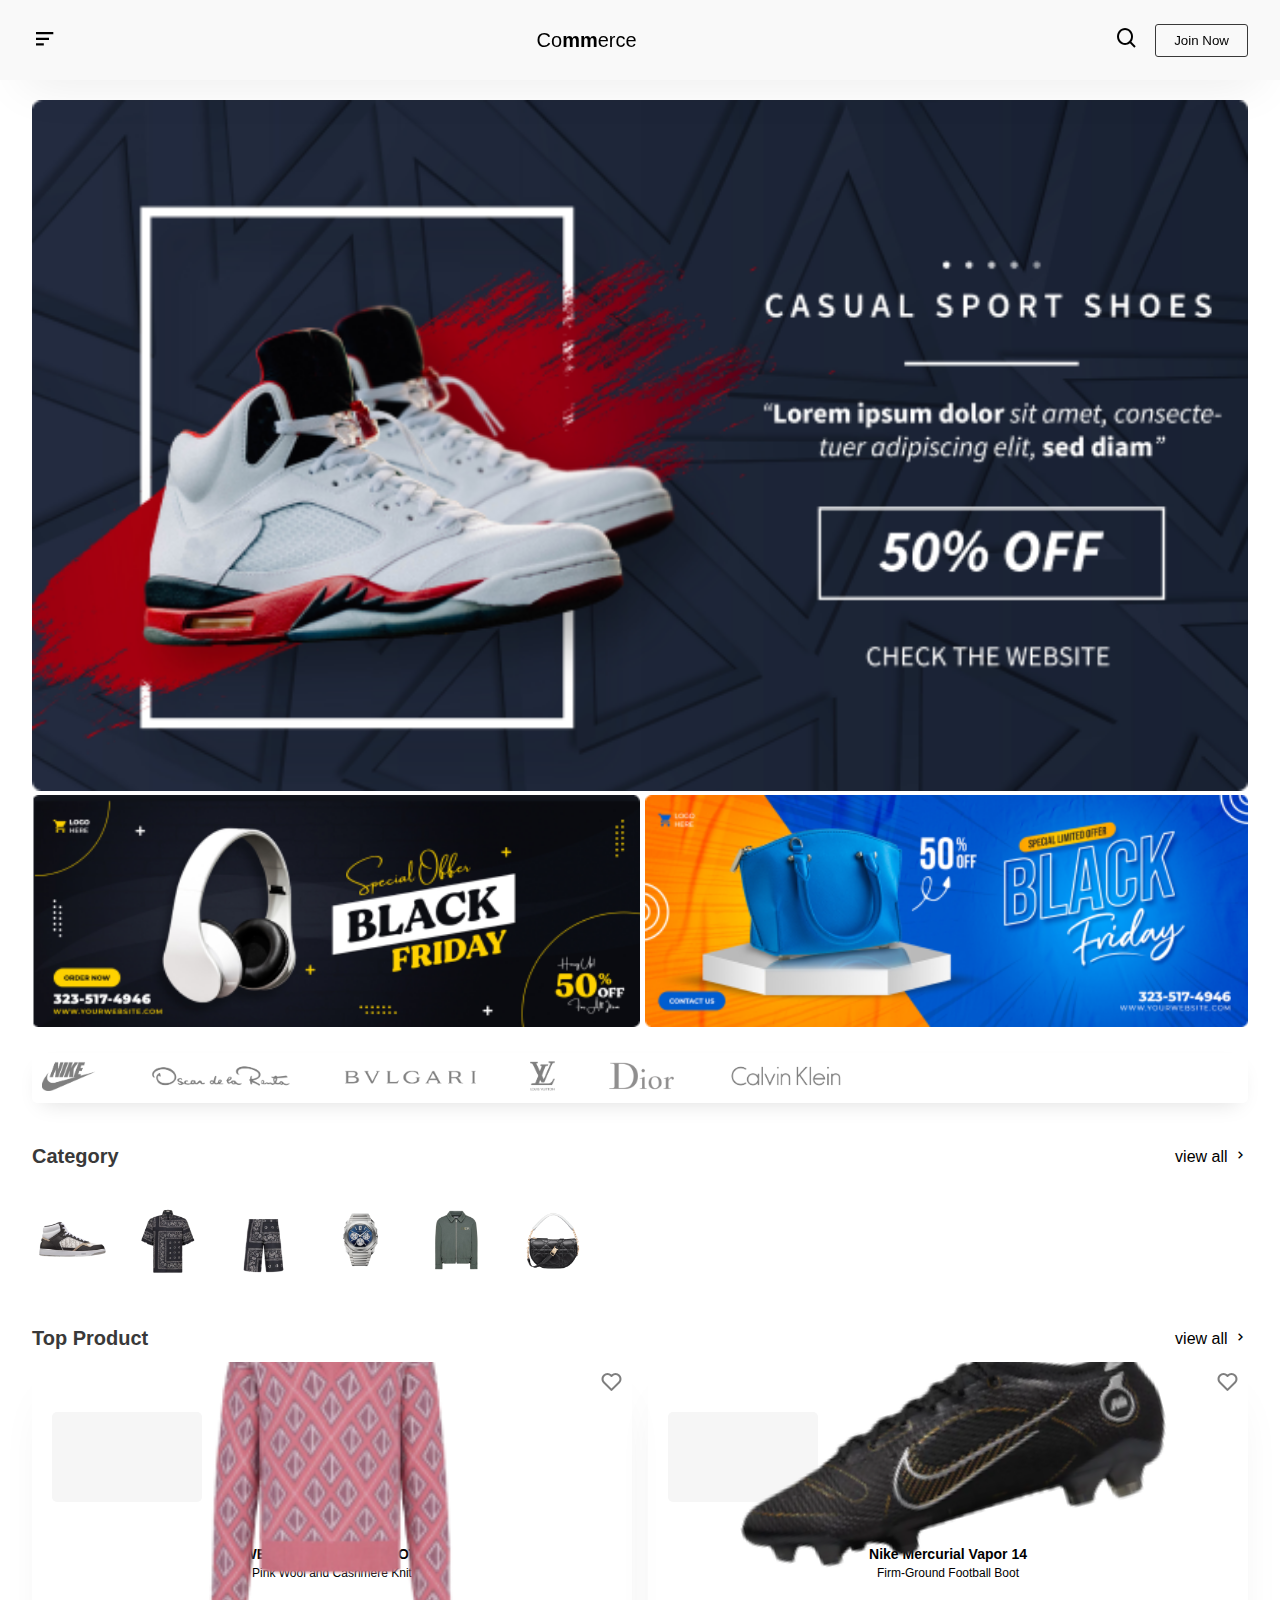
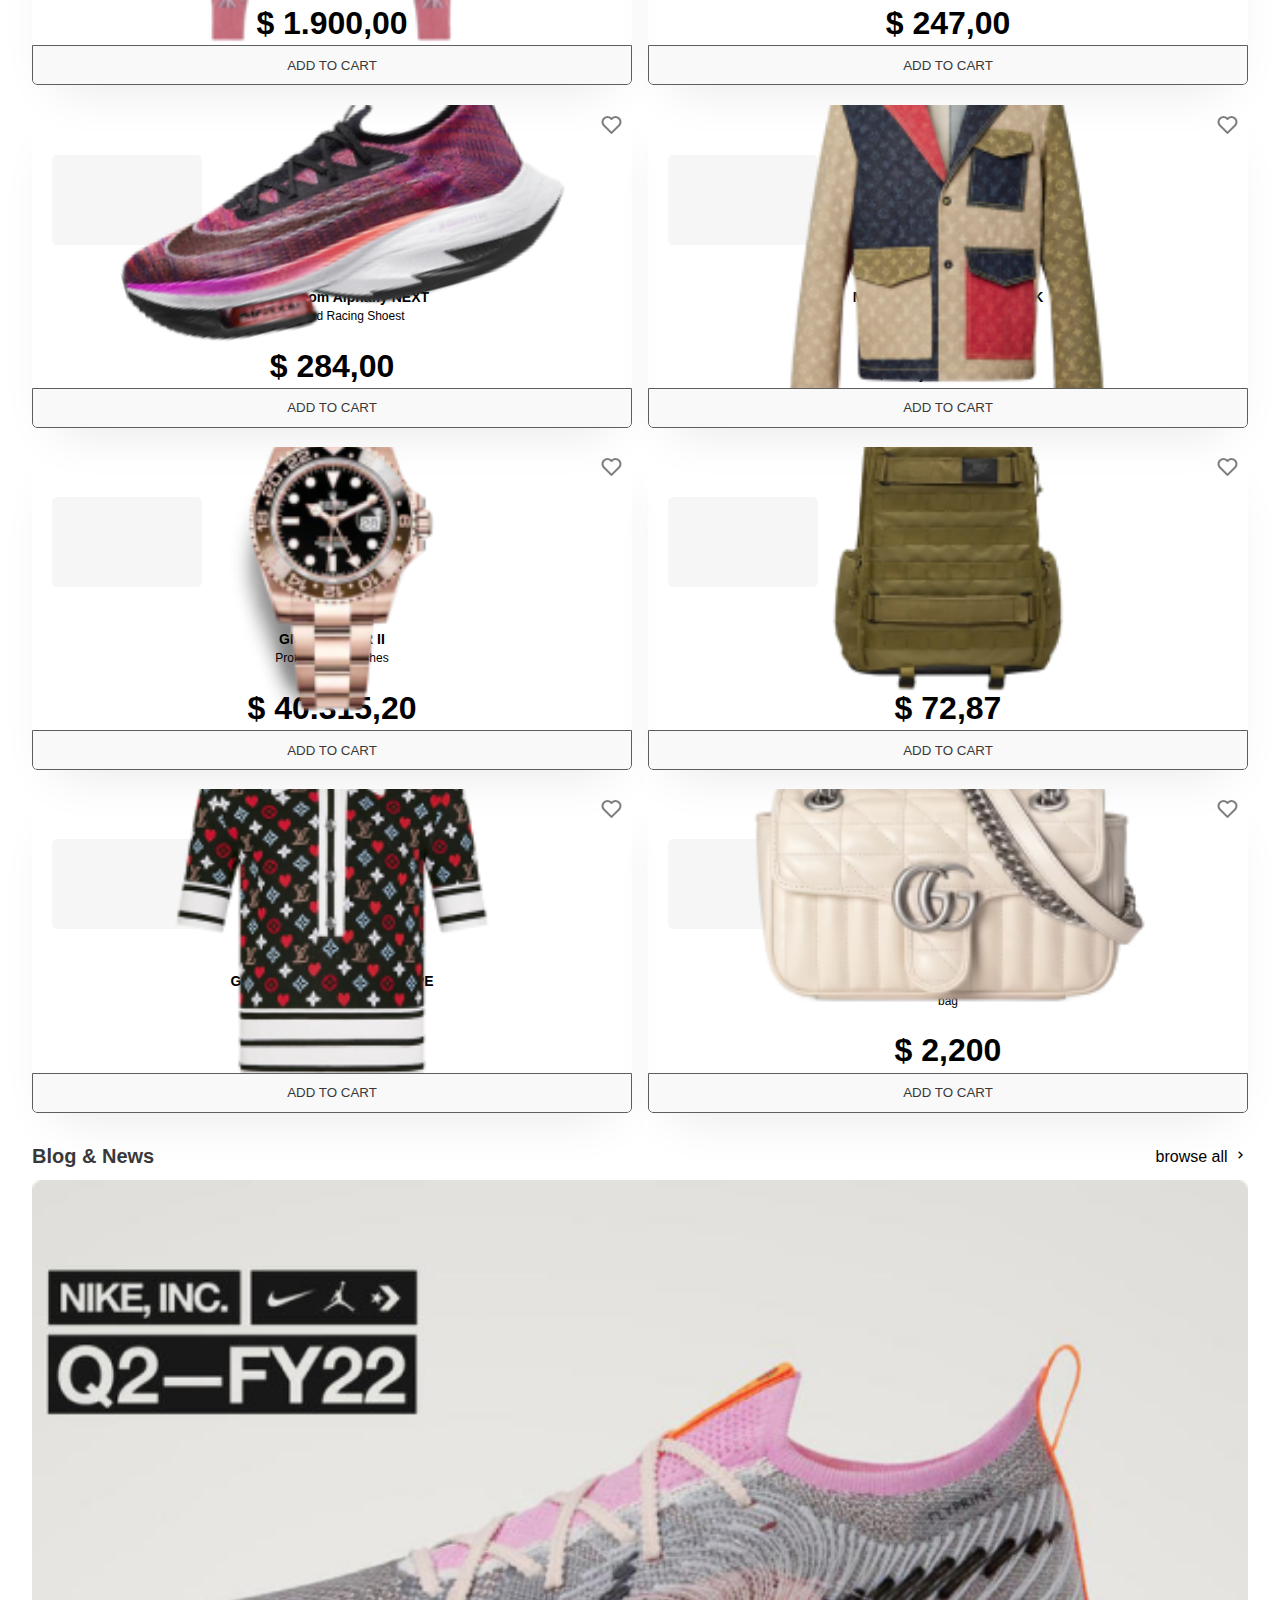
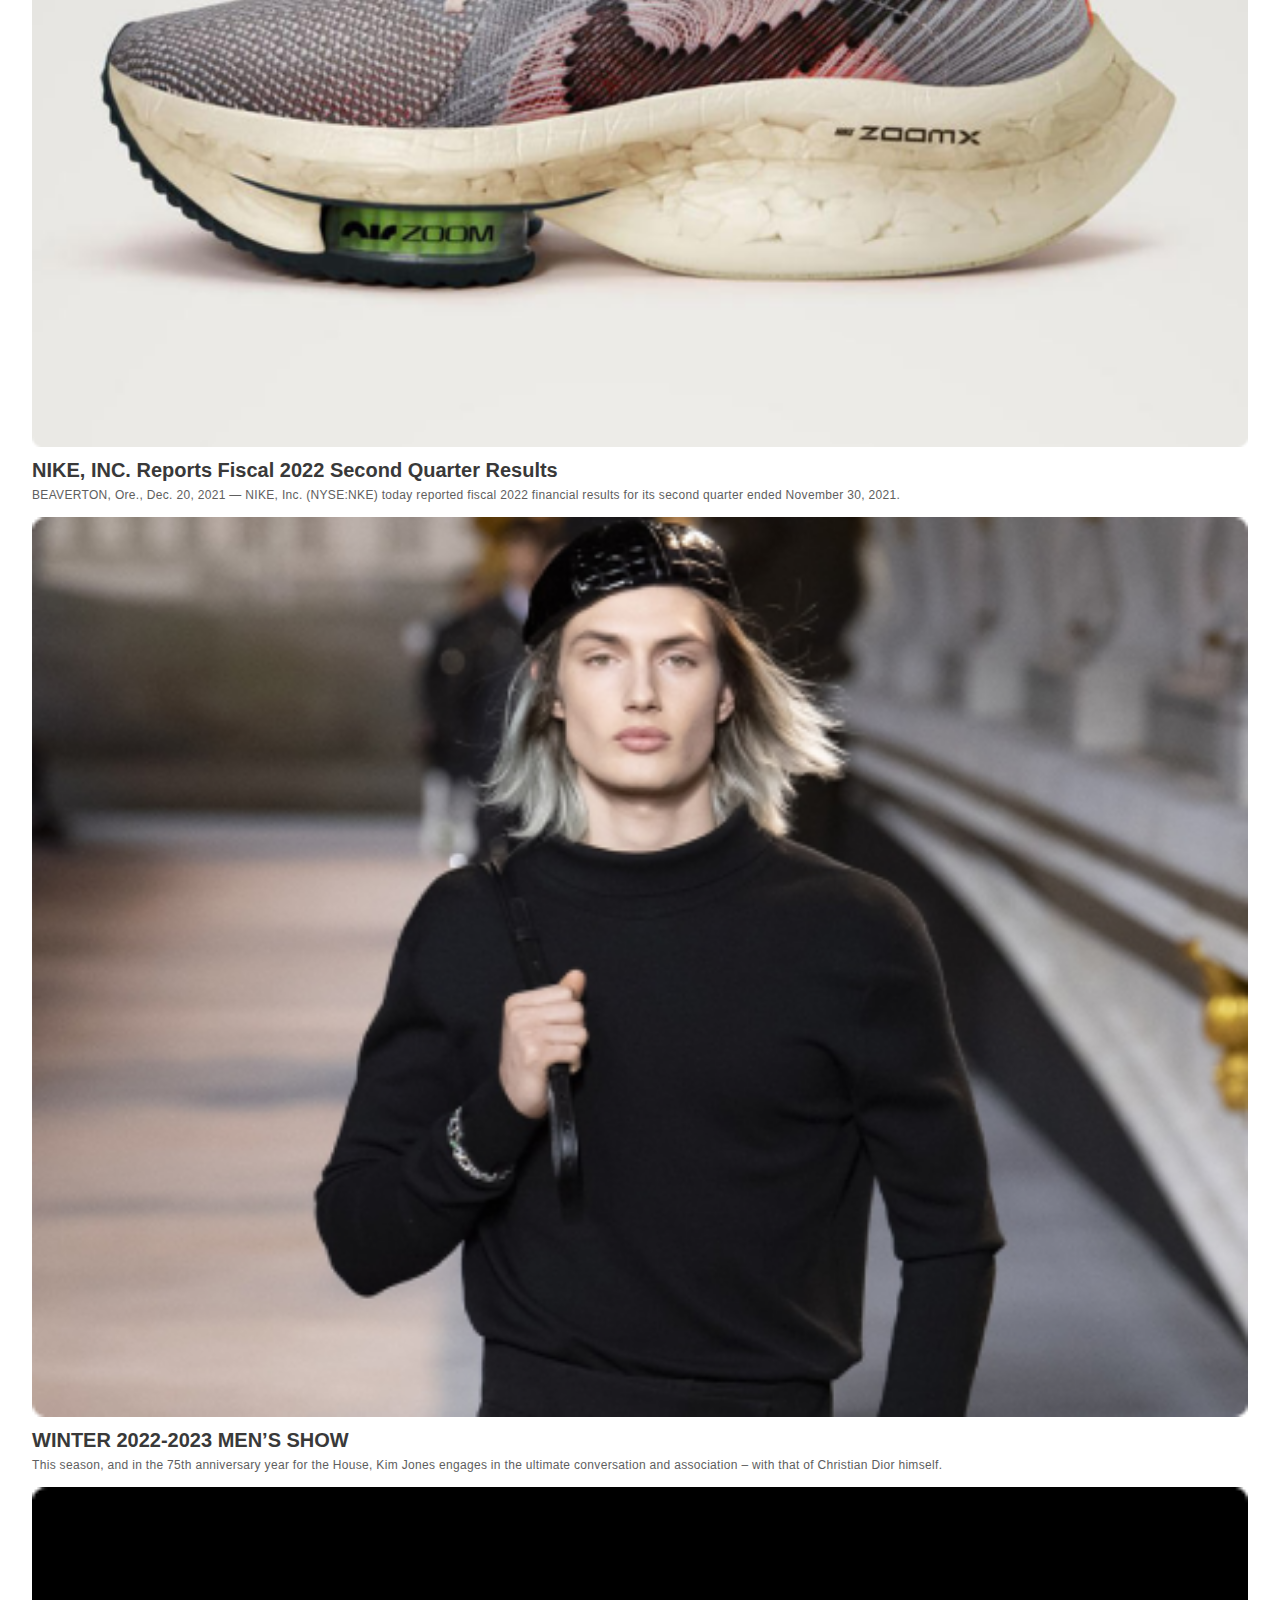
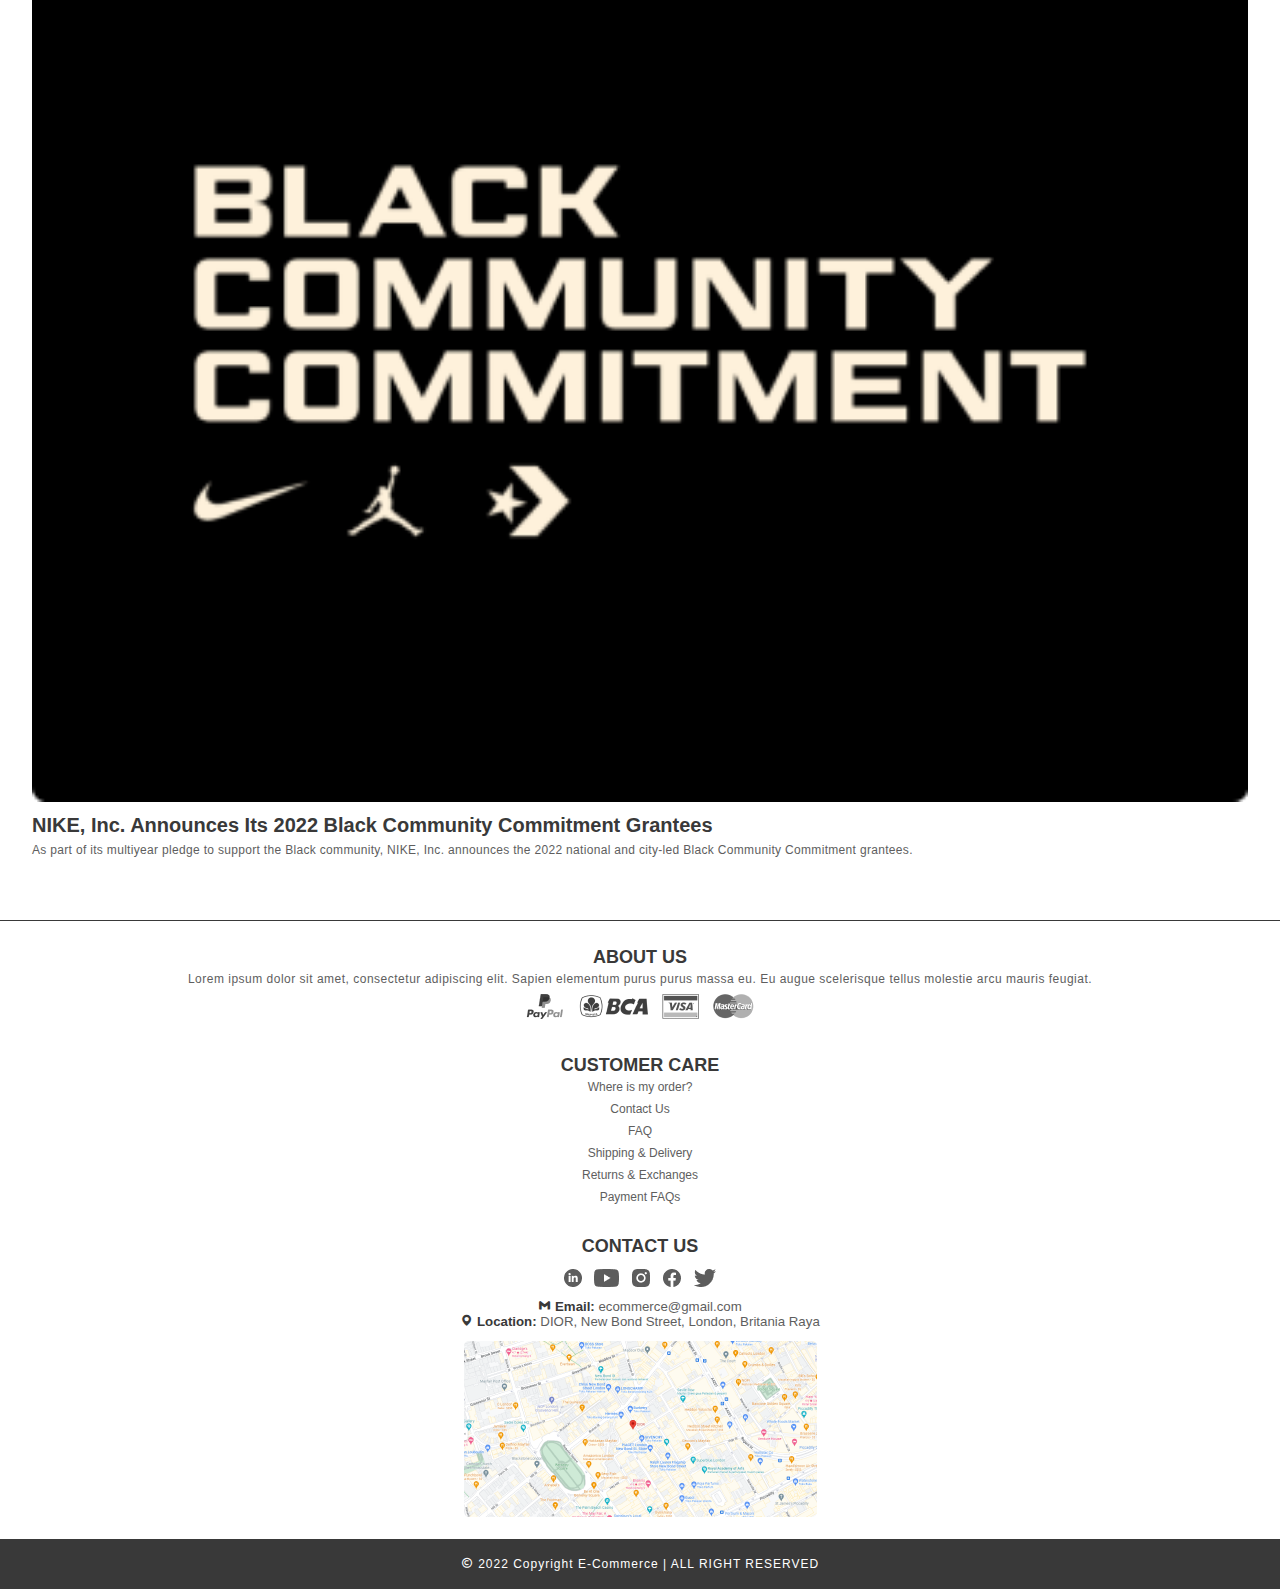
==== commit d1a9cc18: "finishing scroll margin" ====
--- a/index.html
+++ b/index.html
@@ -22,7 +22,7 @@
                         <ul class="nav__list">
                               <li class="nav__link"><a href="#home" class="link__text"><i class='bx bx-home' ></i> Home</a></li>
                               <li class="nav__link"><a href="#shop" class="link__text"><i class='bx bx-store' ></i> Shop</a></li>
-                              <li class="nav__link"><a href="#" class="link__text"><i class='bx bxl-blogger' ></i> Blog</a></li>
+                              <li class="nav__link"><a href="#blog" class="link__text"><i class='bx bxl-blogger' ></i> Blog</a></li>
                               <li class="nav__link"><a href="assets/page/404page.html" class="link__text"><i class='bx bx-help-circle' ></i> Help</a></li>
                               <li class="nav__link"><a href="#" class="link__text"><i class='bx bx-cart' ></i> My Cart</a></li>
                         </ul>
@@ -312,7 +312,7 @@
             </div>
       </section>
       <!-- ==========BLOG AND NEWS========== -->
-      <section class="blog__container">
+      <section class="blog__container" id="blog">
             <div class="section__title">
                   <h3 class="tittle__header">Blog & News</h3>
                   <a href="assets/page/404page.html" class="view__button">browse all <i class='bx bx-chevron-right'></i></a>
--- a/assets/css/style.css
+++ b/assets/css/style.css
@@ -169,7 +169,7 @@
       align-items: center;
       /* justify-content: center; */
       margin-top: 100px;
-
+      scroll-margin: 110px;
 }
 
 .banner__box1,.banner__box2{
@@ -261,7 +261,8 @@
 .product__container{
       width: 100%;
       height: auto;
-      /* margin-bottom: 32px; */
+      margin-bottom: 32px;
+      scroll-margin: 110px;
 }
 
 .section__title{
@@ -421,15 +422,17 @@
       border: 1px solid var(--s__color);
       color: var(--p__color);
       background: var(--d__color);
-      transition: all .3s ease-in-out ;
+      transition: all .3s ease-in-out;
 }
 
 
 
 /* ==========BLOG AND NEWS========== */
+
 .blog__container{
       width: 100%;
       height: 100%;
+      scroll-margin: 110px;
 }
 
 .content__container{
@@ -540,8 +543,8 @@
 }
 
 .contact__detail > h5 > span {
-      font-weight: 700;
-      color: #000;
+      font-weight: var(--sb);
+      color: var(--p__color);
 }
 
 footer{
@@ -557,7 +560,7 @@
 .copyright__info{
       text-align: center;
       color: #fff;
-      font-size: var(--h6);
+      font-size: var(--p);
       font-weight: 200;
-      letter-spacing: 1.5px;
+      letter-spacing: 1px;
 }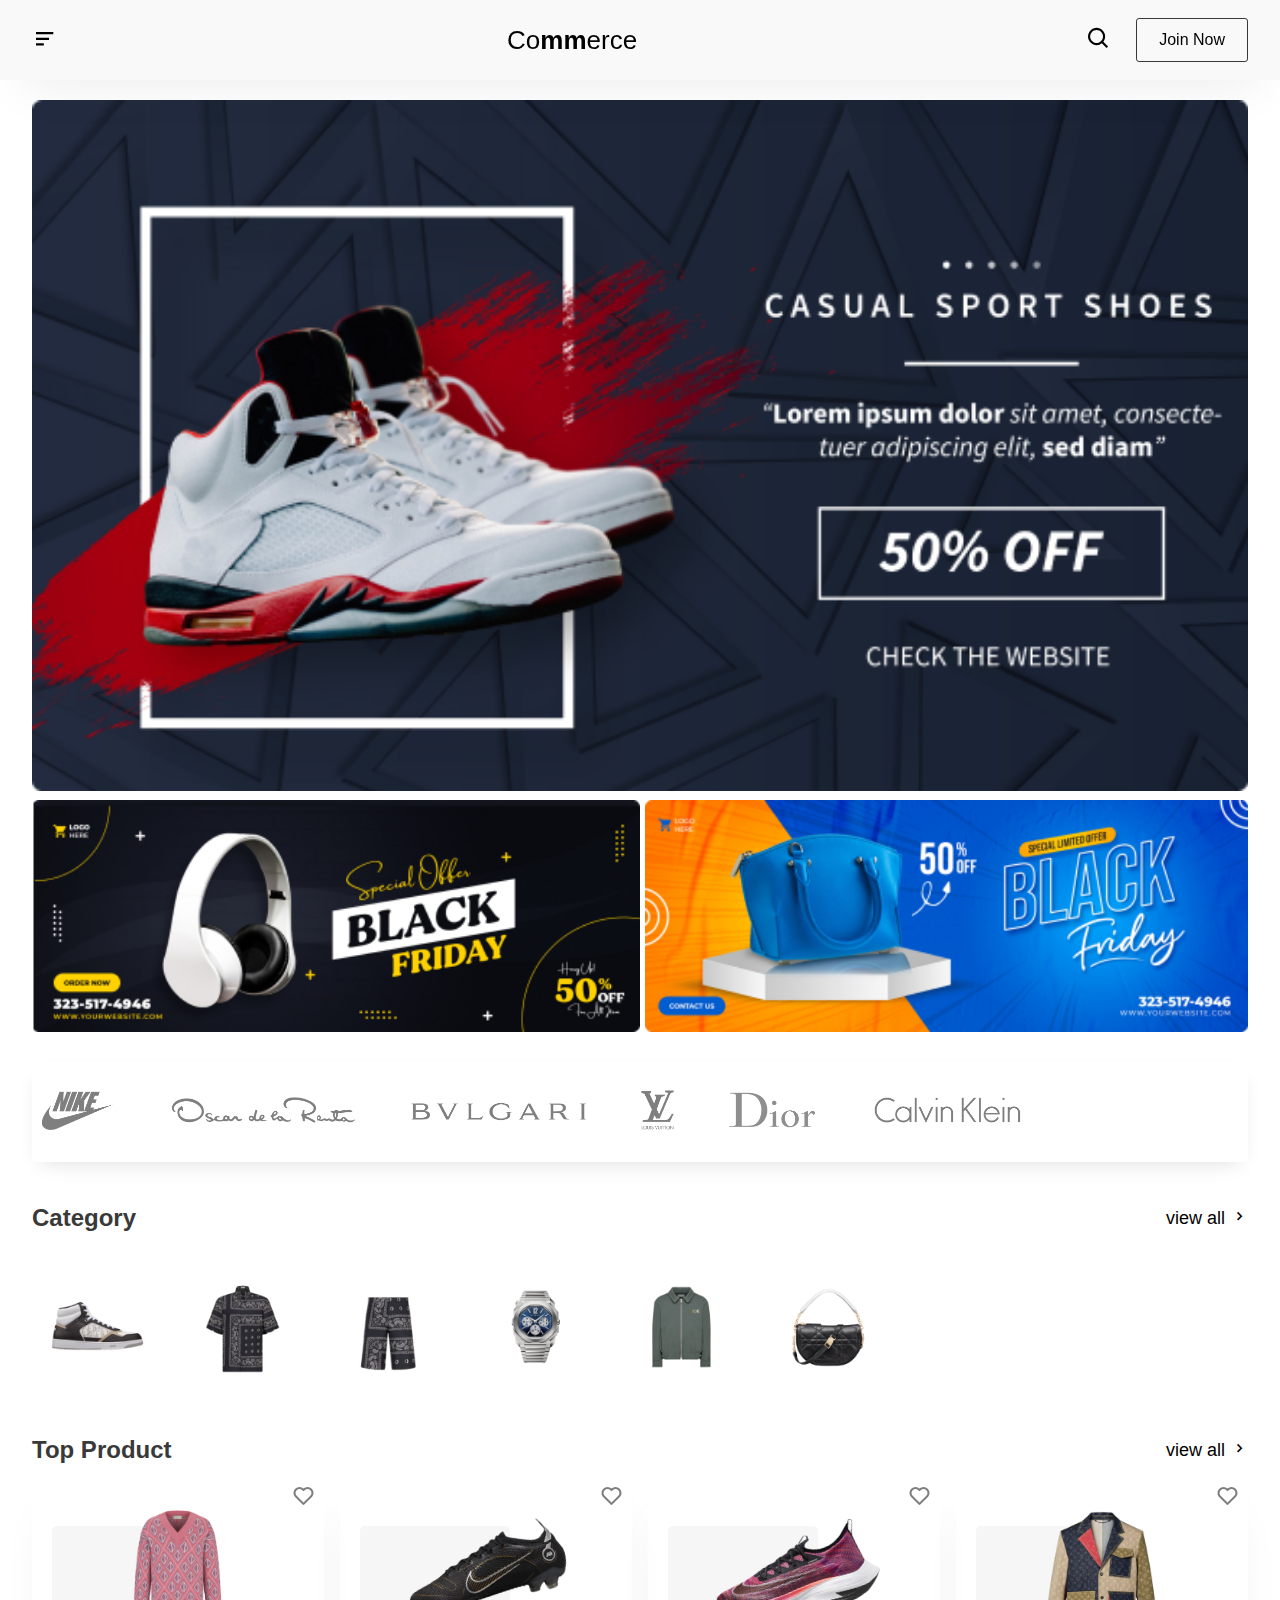
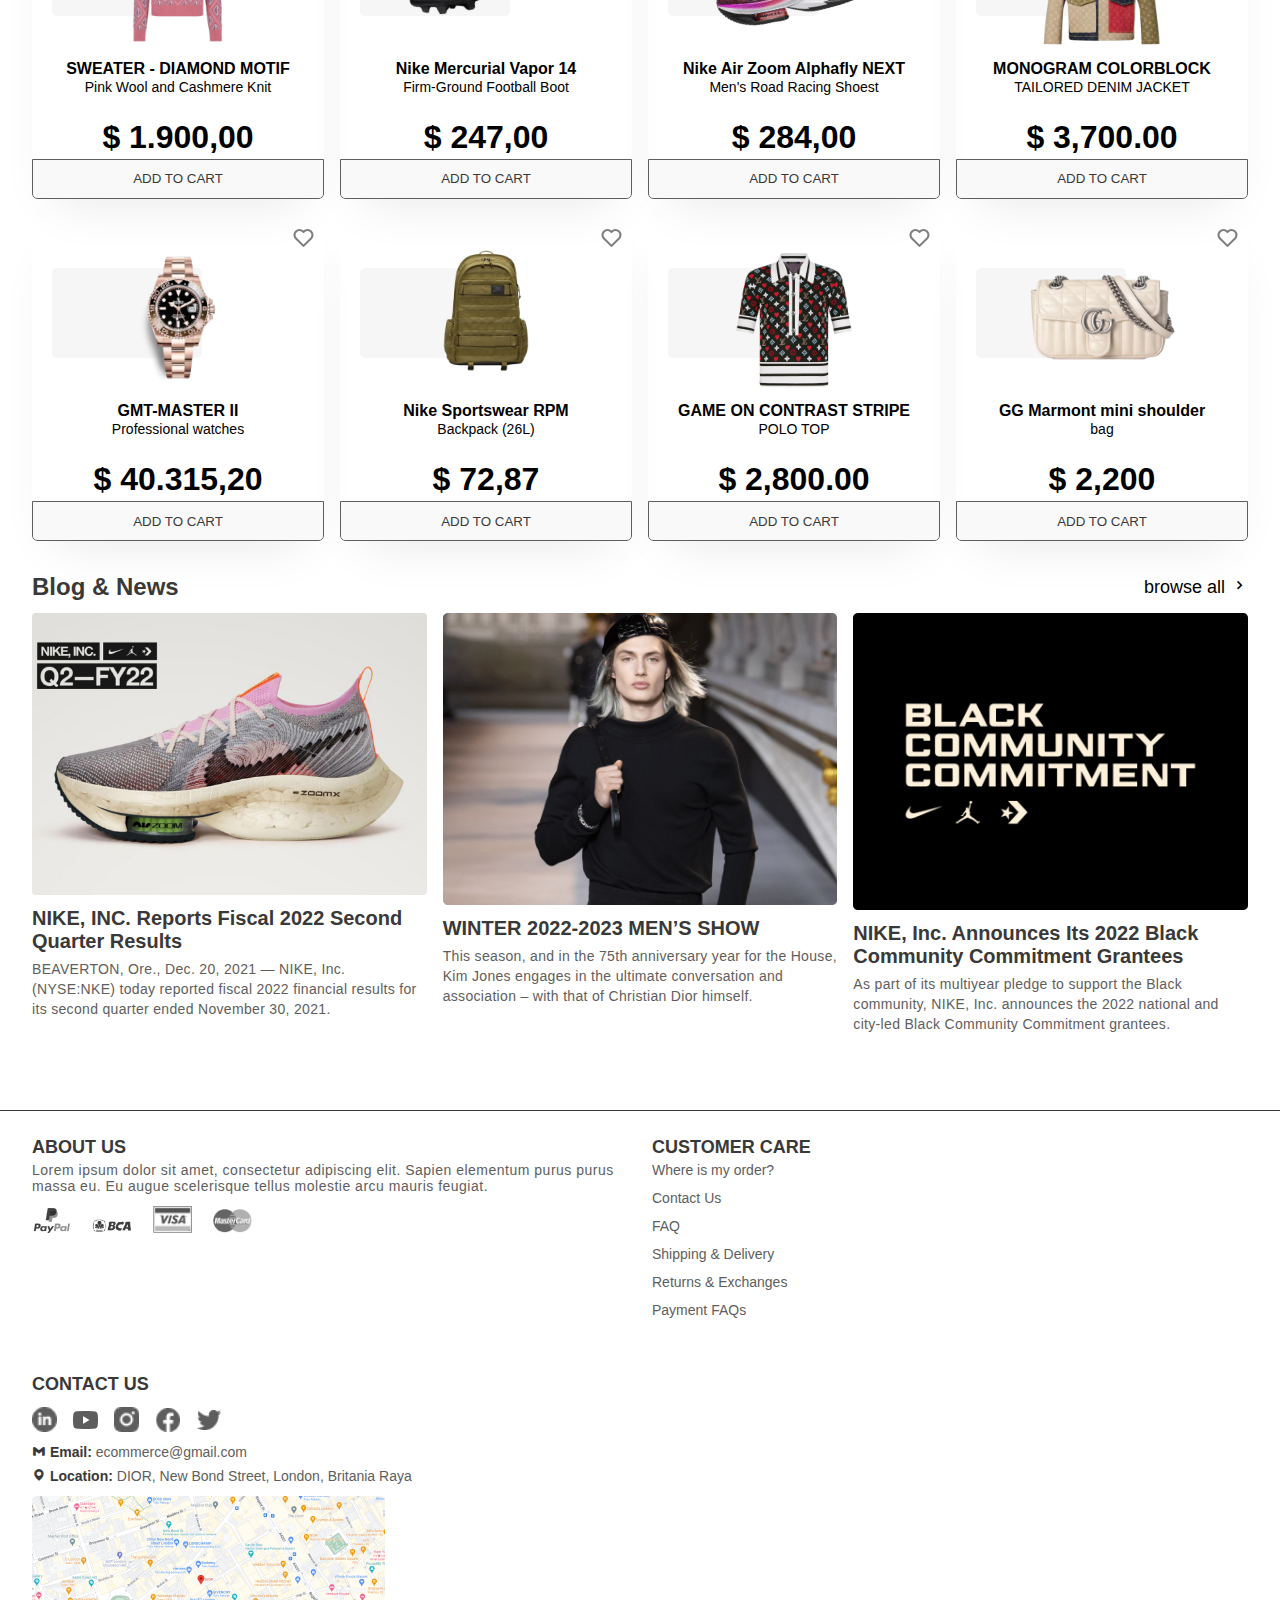
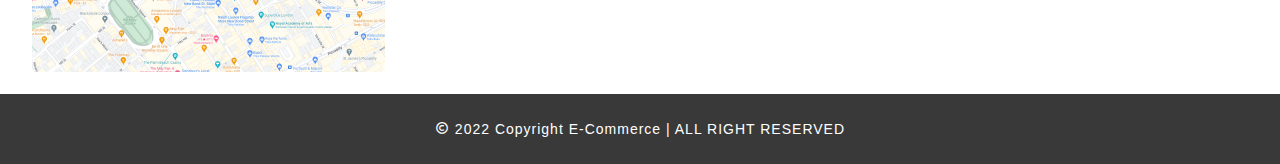
==== commit fc021965: "improve ipad version" ====
--- a/index.html
+++ b/index.html
@@ -3,11 +3,12 @@
 <head>
       <meta charset="UTF-8">
       <meta http-equiv="X-UA-Compatible" content="IE=edge">
-      <meta name="viewport" content="width=device-width, initial-scale=1.0">
+      <meta name="viewport" content="width=device-width, initial-scale=1.0, minimum-scale=1.0, maximum-scale=1.0">
       <!-- Box Icon -->
       <link href='https://unpkg.com/boxicons@2.1.1/css/boxicons.min.css' rel='stylesheet'>
       <!-- Style Css -->
       <link rel="stylesheet" href="assets/css/style.css">
+      <link rel="stylesheet" href="assets/css/responsive.css">
       <title>Document</title>
 </head>
 <body>
--- a/assets/css/style.css
+++ b/assets/css/style.css
@@ -1,3 +1,4 @@
+@import url("responsive.css");
 /* ==========BASE========== */
 *{
       margin: 0;
@@ -58,7 +59,7 @@
       right: 0;
       background: var(--d__color);
       z-index: 11;
-      box-shadow: var(--soft__shadow)
+      box-shadow: var(--soft__shadow);
 }
 
 .navbar{
@@ -129,6 +130,7 @@
 .logo > h1{
       font-weight: var(--m);
       font-size: var(--h3);
+      transition: .3s ease-in-out;
 }
 
 .logo > h1 > span{
@@ -248,6 +250,10 @@
 .category__box{
       background: #ffff;
       border-radius: 5px;
+      /* border: 1px solid red; */
+      display: flex;
+      align-items: center;
+      justify-content: center;
 }
 
 .category__box:hover{
@@ -341,7 +347,7 @@
 }
 
 .image__product{
-      width: 90%;
+      max-width: 200px;
       height: auto;
       object-fit: cover;
       -moz-user-select: none;
--- a/assets/css/responsive.css
+++ b/assets/css/responsive.css
@@ -0,0 +1,184 @@
+@import url("style.css");
+
+@media screen  and (min-width: 768px) {
+      /* Global */
+      .tittle__header{
+      font-size: var(--h2);
+      }
+
+      .view__button{
+            font-size: var(--h4);
+      }
+      /* ========== NAVBAR ========== */
+      .logo > h1{
+            font-weight: var(--m);
+            font-size: var(--h1);
+      }
+      
+      .logo > h1 > span{
+            font-weight: var(--sb);
+      }
+
+      .nav__link > a, .nav__link > a > i{
+            font-size: var(--h4);
+      }
+
+      .nav__toggle > .bx{
+            font-size: var(--h1);
+      }
+
+      .r__side{
+            gap: 1.5rem;
+      }
+
+      .search__icon > i{
+            font-size: var(--h1);
+      }
+
+      .join{
+            padding: 12px 22px;
+            font-size: var(--h5);
+      }
+
+      /* ========== PRODUCT BANNER ========== */
+      .banner__container{
+            gap: .3rem;
+      }
+
+      /* ========== BRAND LOGO ========== */
+      .logo__container{
+            height: 100px;
+            margin: 30px auto 0 auto;
+
+      }
+
+      .logo__container > a > img{
+            height: 40px;
+      }
+      
+      /* ========== PRODUCT CATEGORY ========== */
+      .category__box{
+            width: 130px;
+            height: 130px;
+            /* border: 1px solid red; */
+      }
+
+      .category__box > a > img{
+            width: 110px;
+      }
+
+      /* ========== PRODUCT CARD ========== */
+      .productCard__container{
+      grid-template-columns: repeat(3, 1fr);
+      }
+
+      .product__name{
+            font-size: var(--h5);
+      }
+      
+      .product__description{
+            font-size: var(--h6);
+      }
+
+      /* ========== BLOG AND NEWS ========== */
+      .content__container{
+            display: flex;
+            gap: 1rem;
+      }
+
+      .blog__descriptionn{
+            font-size: var(--h6);
+            line-height: 20px;
+      }
+
+      /* ========== FOOTER ========== */
+      .footer__container{
+            display: grid;
+            grid-template-columns: repeat(2,1fr);
+            gap: 1.5rem;
+            text-align: unset;
+            /* border: 1px solid red; */
+      }
+
+      .description{
+            font-size: var(--h6);
+            margin-bottom: 12px;
+      }
+
+      .logo__bank:not(:first-child), .social__link:not(:first-child){
+            margin-left: 16px;
+      }
+
+      .logo__bank{
+            width: 40px;
+      }
+
+      .service{
+            font-size: var(--h6);
+      }
+
+      .service:not(:first-child){
+            margin-top: 12px;
+      }
+
+      .contact__detail > h5{
+            font-size: var(--h6);
+      }
+
+      .contact__detail > h5:not(:first-child){
+            margin-top: 8px;
+      }
+      
+      .contact__detail > h5 > span {
+            font-weight: var(--sb);
+      }
+
+      .social__media{
+            display: flex;
+            align-items: center;
+      }
+
+      .sosmed__icon{
+            width: 25px;
+            height: auto;
+      }
+
+      footer{
+            height: 70px;
+      }
+      
+      .copyright__info{
+            font-size: var(--h6);
+      }
+}     
+
+
+
+
+
+
+
+
+
+
+
+
+
+
+
+
+
+
+
+@media screen and (min-width:1240px){
+      .productCard__container{
+            grid-template-columns: repeat(4, 1fr);
+            }
+}
+
+
+@media screen and (min-width:1440px){
+      .productCard__container{
+            grid-template-columns: repeat(6, 1fr);
+            }
+}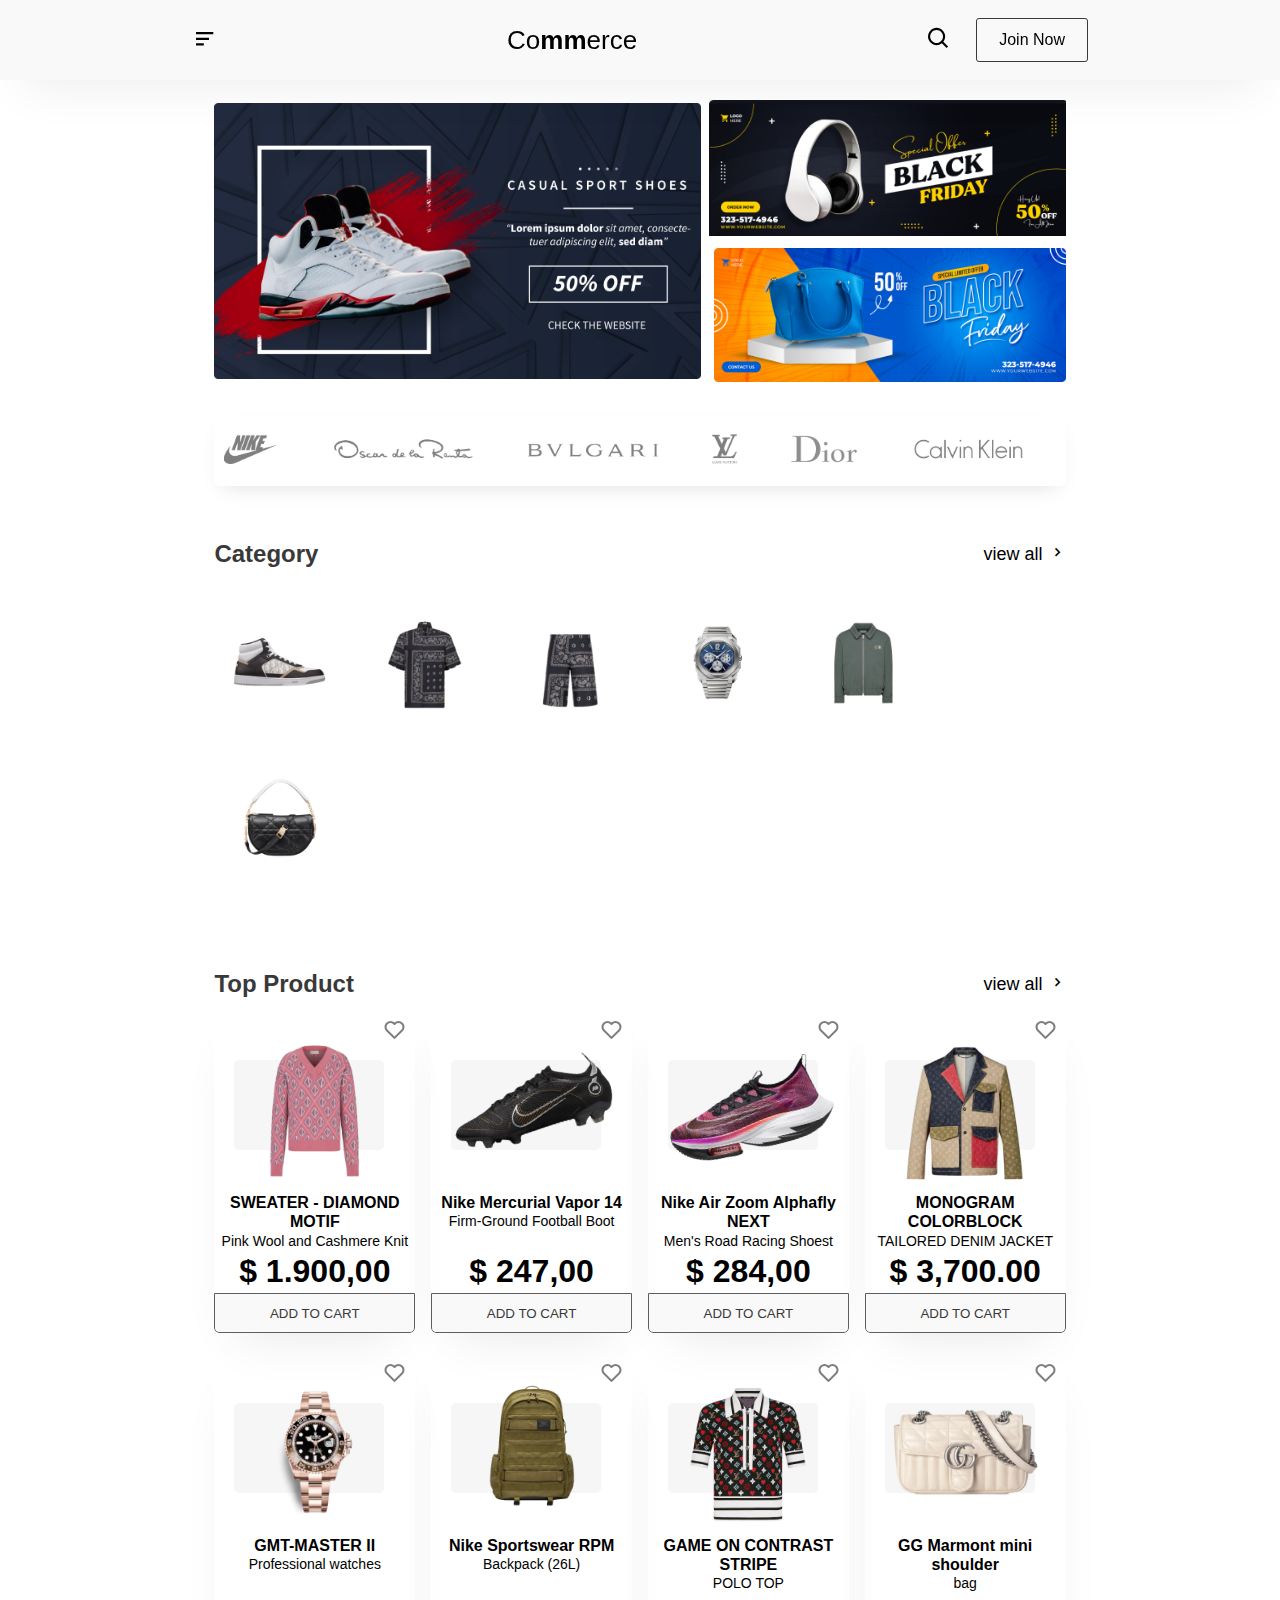
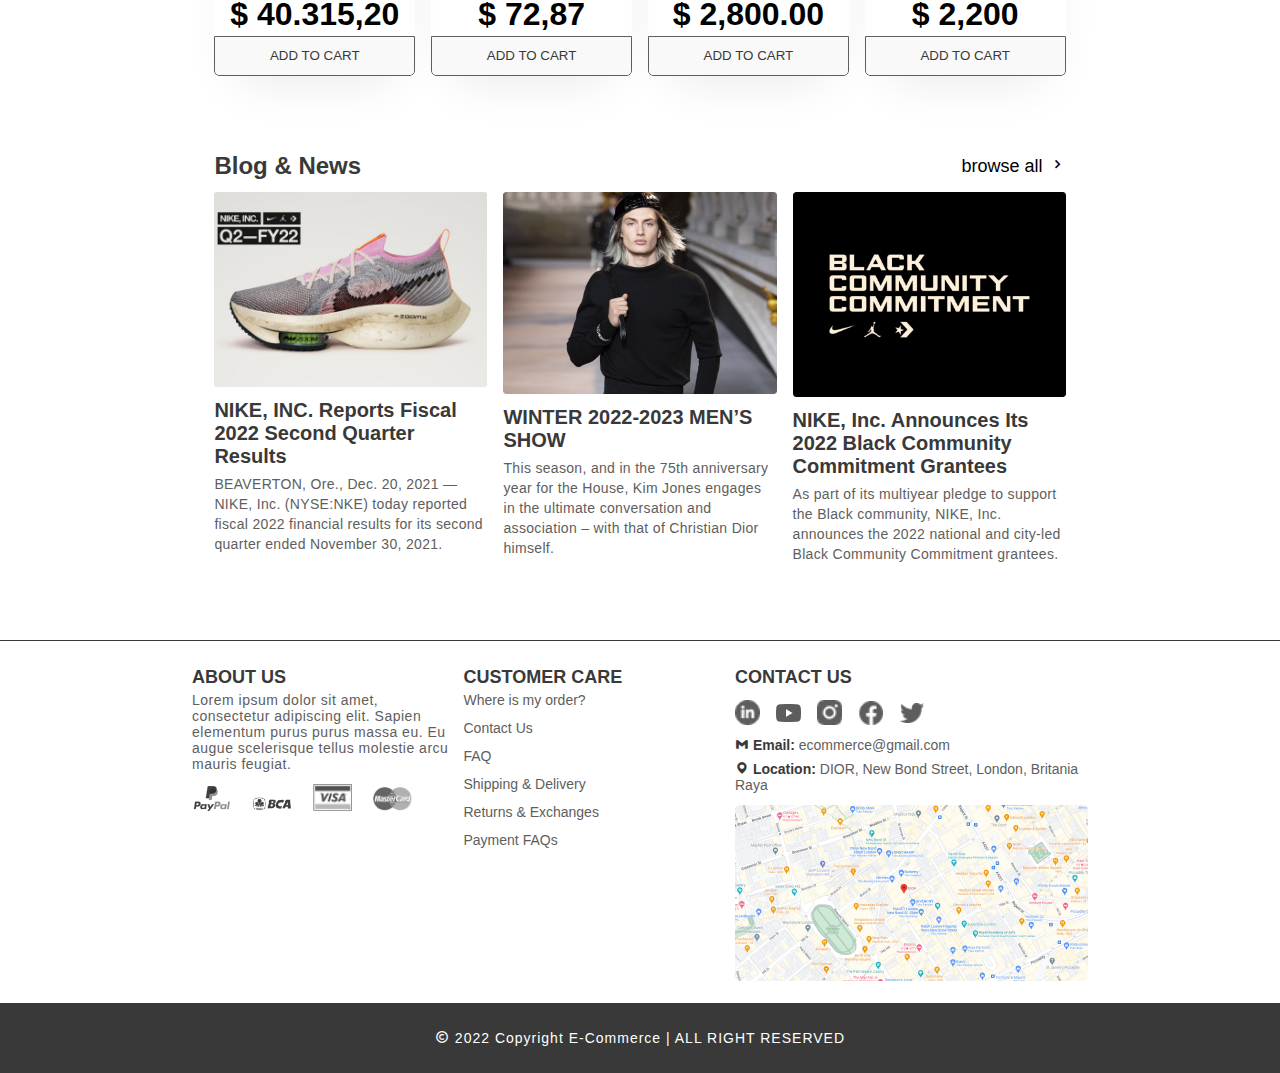
==== commit ba4cbd16: "Final Version - Simple Responsive E-Commerce Website" ====
--- a/index.html
+++ b/index.html
@@ -54,12 +54,18 @@
       </section>
       <!-- ==========PRODUCT BANNER========== -->
       <section class="banner__container" id="home">
-            <div class="banner__box1">
-                  <img src="assets/img/banner-1.png" alt="Product Banner" class="main__banner">
-            </div>
-            <div class="banner__box2">
-                  <img src="assets/img/banner-2.png" alt="Product Banner" class="secondary__banner">
-                  <img src="assets/img/banner-3.png" alt="Product Banner" class="secondary__banner pl">
+            <div class="banner__inner-container">
+                  <div class="banner__box1">
+                        <img src="assets/img/banner-1.png" alt="Product Banner" class="main__banner">
+                  </div>
+                  <div class="banner__group">
+                        <div class="box__1">
+                              <img src="assets/img/banner-2.png" alt="Product Banner" class="secondary__banner">
+                        </div>
+                        <div class="box__2">
+                              <img src="assets/img/banner-3.png" alt="Product Banner" class="secondary__banner pl">
+                        </div>
+                  </div>
             </div>
       </section>
       <!-- ==========BRAND LOGO========== -->
--- a/assets/css/style.css
+++ b/assets/css/style.css
@@ -44,11 +44,6 @@
       --l:300;
 }
 
-/* ==========REUSABLE========== */
-.pl{
-      padding-left: 5px;
-}
-
 
 /* ==========NAVBAR========== */
 .nav__container{
@@ -169,29 +164,39 @@
       display: flex;
       flex-direction: column;
       align-items: center;
-      /* justify-content: center; */
+      justify-content: center;
       margin-top: 100px;
       scroll-margin: 110px;
 }
 
-.banner__box1,.banner__box2{
-      width: 95%;
-}
-
-.banner__box1 > img {
+.banner__inner-container{
+      width: 95%;
+      display:inherit;
+      flex-direction: column;
+}
+
+.banner__group{
+      width: 100%;
+      height: auto;
+      display: flex;
+}
+
+.main__banner{
       width: 100%;
       height: auto;
       object-fit: cover;
 }
 
-.banner__box2{
-      display: flex;
-}
-
-.banner__box2 > img {
-      width: 50%;
-      /* padding: 0px 0px 0px 5px; */
-}
+.secondary__banner.pl{
+      padding-left: 5px;
+}
+
+.box__1 > img, .box__2 > img {
+      width: 100%;
+      height: auto;
+      object-fit: cover;
+}
+
 /* ==========BRAND LOGO========== */
 .brand__container{
       width: 100%;
--- a/assets/css/responsive.css
+++ b/assets/css/responsive.css
@@ -41,19 +41,19 @@
       }
 
       /* ========== PRODUCT BANNER ========== */
-      .banner__container{
-            gap: .3rem;
-      }
+      /* .banner__inner-container{
+            gap: 3rem;
+      } */
 
       /* ========== BRAND LOGO ========== */
       .logo__container{
-            height: 100px;
+            height: 70px;
             margin: 30px auto 0 auto;
 
       }
 
       .logo__container > a > img{
-            height: 40px;
+            height: 30px;
       }
       
       /* ========== PRODUCT CATEGORY ========== */
@@ -95,7 +95,7 @@
       .footer__container{
             display: grid;
             grid-template-columns: repeat(2,1fr);
-            gap: 1.5rem;
+            column-gap: 5rem;
             text-align: unset;
             /* border: 1px solid red; */
       }
@@ -154,6 +154,33 @@
 
 
 
+@media screen and (min-width:800px){
+      .banner__inner-container{
+            flex-direction: row;
+            justify-content:center;
+            gap: .5rem;
+            align-items: center;
+      }
+
+      .banner__box1{
+            width: 75%;
+      }
+
+      .banner__group{
+            width: 55%;
+            height: 100%;
+            flex-direction: column;
+            gap: .5rem;
+            justify-content:space-evenly;
+      }
+
+      .box__1 > img, .box__2 > img {
+            width: 100%;
+            height: auto;
+            object-fit: cover;
+      }
+      
+}
 
 
 
@@ -171,14 +198,44 @@
 
 
 @media screen and (min-width:1240px){
+
+      body{
+            width: 100%;
+            display: flex;
+            flex-direction: column;
+            align-items: center;
+      }
+
+      .nav__container{
+            right: unset;
+      }
+      .footer__container, .navbar, .banner__container, .brand__container, .category__container, .product__container, .blog__container{
+            width: 70%;
+            
+      }
+
+      .footer{
+            width: 100%;
+            display: grid;
+            place-content: center;
+            place-items: center;
+      }
+
+      .footer__container{
+            grid-template-columns: repeat(3, 1fr);
+            gap: .5rem;
+      }      
+
+
       .productCard__container{
             grid-template-columns: repeat(4, 1fr);
-            }
+      }
 }
 
 
 @media screen and (min-width:1440px){
+      
       .productCard__container{
             grid-template-columns: repeat(6, 1fr);
-            }
+      }
 }